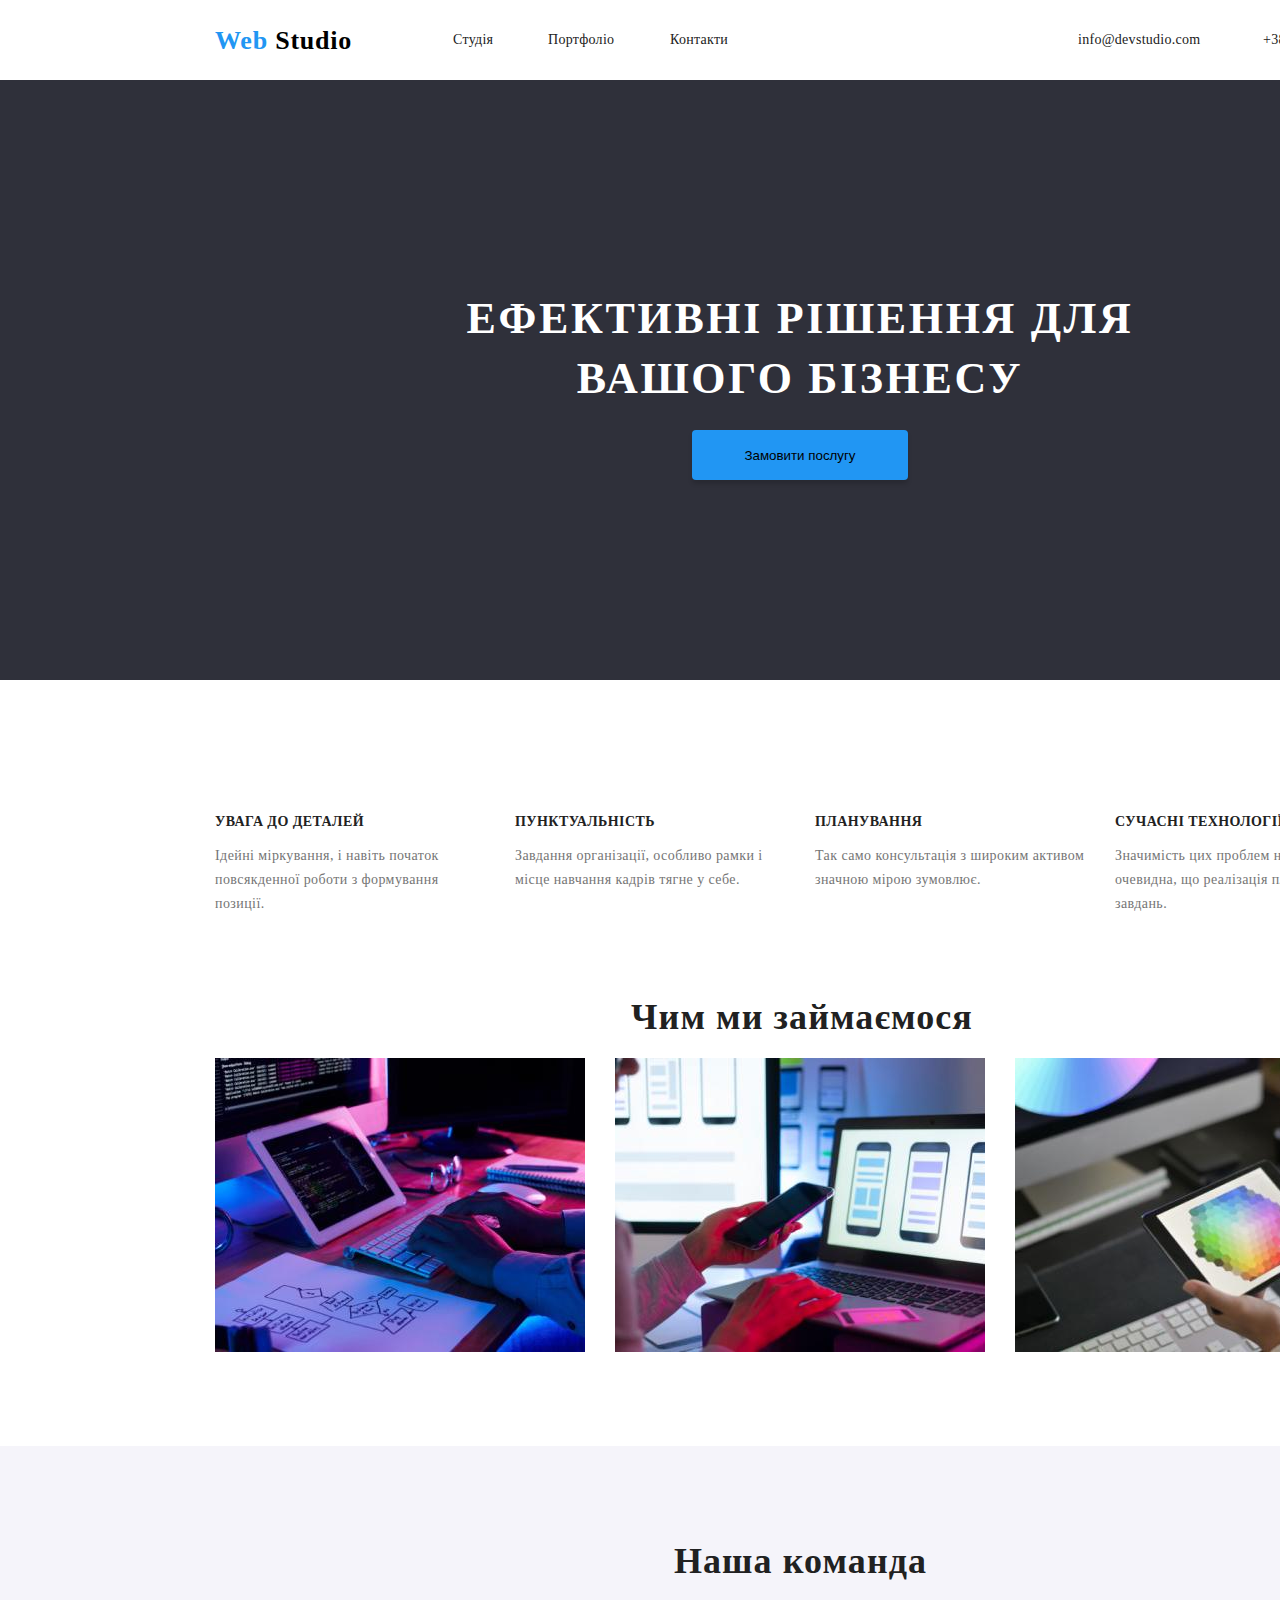
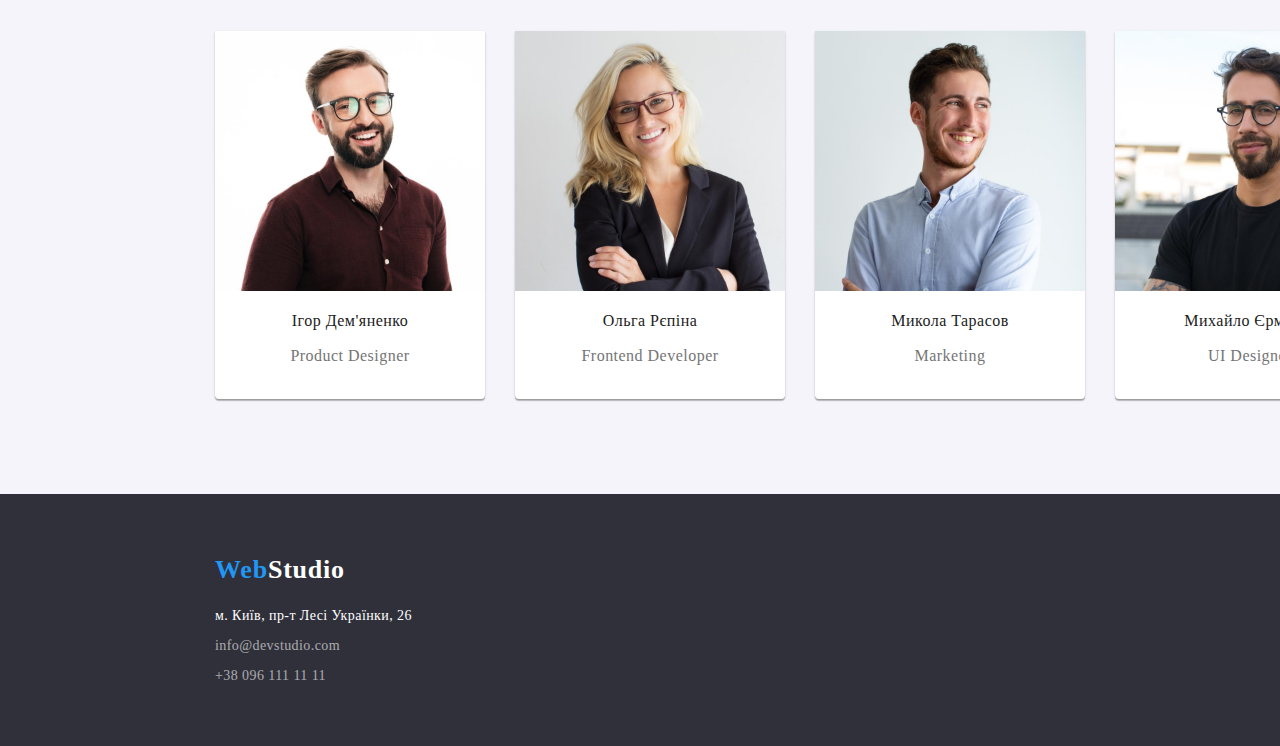
==== index.html @ 2a2a9824 "розмітка і стилізація сторінки Портфоліо" ====
<!DOCTYPE html>
<html lang="uk">

<head>
    <meta charset="UTF-8">
    <meta http-equiv="X-UA-Compatible" content="IE=edge">
    <meta name="viewport" content="width=device-width, initial-scale=1.0">
    <link rel="preconnect" href="https://fonts.googleapis.com">
    <link rel="preconnect" href="https://fonts.gstatic.com" crossorigin>
    <link href="https://fonts.googleapis.com/css2?family=Roboto:wght@400;500;700;900&display=swap" rel="stylesheet">
    <link rel="stylesheet" href="css/styles.css">
    <title>Студія</title>

</head>

<body>

    <!-- Site header -->
    <header class="header">

        <nav>
            <a class="webstudio-header" href="">
                <span class="web">Web</span>
                <span class="studio-nav">Studio</span>
            </a>

            <ul>
                <li class="studio-text"><a href="">Студія</a></li>
                <li class="about-link"><a href="./portfolio.html">Портфоліо</a></li>
                <li class="contact-link"><a href="/contact">Контакти</a></li>
            </ul>

        </nav>
        <ul>
            <li class="mailto-link"><a href="mailto:info@devstudio.com">info@devstudio.com</a></li>
            <li class="tel-link"><a href="tel:+380961111111">+38 096 111 11 11</a></li>
        </ul>
    </header>

    <main>

        <!--Hero-->
        <section  class="hero">
            <h1 class="title-1">Ефективні рішення для <br /> вашого бізнесу</h1>
            <button class="button-1" type="button">
                Замовити послугу
            </button>
        </section>

     
                <!-- Features -->
                <section>
                    <h2>Особливості</h2>
                    <ul>

                        <!-- feature-1 -->
                        <li class="feature-1">
                            <h3 class="h3">УВАГА ДО ДЕТАЛЕЙ</h3>
                            <p>
                                Ідейні міркування, і навіть початок повсякденної роботи з формування позиції.
                            </p>
                        </li>

                        <!-- feature-2 -->
                        <li class="feature-2">
                            <h3 class="h3">ПУНКТУАЛЬНІСТЬ</h3>
                            <p>
                                Завдання організації, особливо рамки і місце навчання кадрів тягне у себе.
                            </p>
                        </li>

                        <!-- feature-3 -->
                        <li class="feature-3">
                            <h3 class="h3">ПЛАНУВАННЯ</h3>
                            <p>
                                Так само консультація з широким активом значною мірою зумовлює.
                            </p>
                        </li>

                        <!-- feature-4 -->
                        <li class="feature-4">
                            <h3 class="h3">СУЧАСНІ ТЕХНОЛОГІЇ</h3>
                            <p>
                                Значимість цих проблем настільки очевидна, що реалізація планових завдань.
                            </p>

                        </li>
                    </ul>

                </section>

                <!-- what we do -->
                <section>
                    <h2 class="title2">
                        Чим ми займаємося
                    </h2>
                    <ul>
                        <li>
                            <img src="images/img1.jpg" alt="робота на клавіатурі перед монітором" class="photo1" width="370">
                        </li>
                        <li>
                            <img src="images/img2.jpg" alt="робота на телефоны" class="photo2" width="370">
                        </li>
                        <li>
                            <img src="images/img3.jpg" alt="робота на планшеты" class="photo3" width="370">
                        </li>
                    </ul>

                </section>
      
        <!-- our team -->
        <section class="backgraund">
            <h2 class="title3">
                Наша команда
            </h2>

            <ul>
                <!-- Team card 1 -->
                
<li>
    <div class="product">
        <img src="images/img4.jpg" alt="робота на клавіатурі перед монітором" width="270">
        <h3 class="title-foto1">Ігор Дем'яненко</h3>
        <p class="text-foto1">Product Designer</p>
    </div>
    
</li>    
                

                <!-- Team card 2 -->
                <li> 
                    <div class="frontend">
                        <img src="images/img5.jpg" alt="робота на клавіатурі перед монітором" width="270">
                        <h3 class="title-foto1">Ольга Рєпіна</h3>
                        <p class="text-foto1">Frontend Developer</p>
                </div>
                    
                </li>

                <!-- Team card 3 -->
                <li> 
                    <div class="marketing">
                        <img src="images/img6.jpg" alt="робота на клавіатурі перед монітором" width="270">
                        <h3 class="title-foto1">Микола Тарасов</h3>
                        <p class="text-foto1">Marketing</p>
                </div>
                    
                </li>

                <!-- Team card 4 -->
                <li> <div class="designer">
                    <img src="images/img7.jpg" alt="робота на клавіатурі перед монітором" width="270">
                    <h3 class="title-foto1">Михайло Єрмаков</h3>
                    <p class="text-foto1">UI Designer</p>
                </div>
                    
                </li>

            </ul>

        </section>

    </main>

    <!--  Footer -->
    <footer  class="footer">

        <!-- Logo -->
        <a class="webstudio-footer" href=""><span class="web">Web</span><span class="studio">Studio</span></a>

        <!-- address -->
        <address class="address">
            <ul>
                <li><a href="https://www.google.com/maps/place/%D0%B1%D1%83%D0%BB%D1%8C%D0%B2%D0%B0%D1%80+%D0%9B%D0%B5%D1%81%D1%96+%D0%A3%D0%BA%D1%80%D0%B0%D1%97%D0%BD%D0%BA%D0%B8,+26,+%D0%9A%D0%B8%D1%97%D0%B2,+02000/data=!4m2!3m1!1s0x40d4cf0e033ecbe9:0x57a4dffefec77da0?sa=X&ved=2ahUKEwiPptK92_36AhXBwosKHbMfA9IQ8gF6BAgJEAE"
                        target="_blank"><span class="address-line">м. Київ, пр-т Лесі Українки, 26</span></a></li>
                <li><a href="mailto:info@devstudio.com"><span class="mail-line">info@devstudio.com</span></a></li>
                <li><a href="tel:+380961111111"><span class="tel-line">+38 096 111 11 11</span></a></li>
            </ul>

        </address>

    </footer>

</body>

</html>
---- css/styles.css ----
/* встановлюэмо фон і шрифт */
body {
    font-family: 'Roboto' 'Raleway', sans-serif;
    background-color: #fff;
    
}

a {
    text-decoration: none;
    color: #212121;
}

a:hover {
    color: #2196F3;
    /* Колір посилання при наведенні на нього курсора миші */
    text-decoration: underline;
    /* Додаємо підкреслення */
}

button {border:none;}

button:hover {
    background: #2196F3;
        box-shadow: 0px 3px 1px rgba(0, 0, 0, 0.1), 0px 1px 2px rgba(0, 0, 0, 0.08), 0px 2px 2px rgba(0, 0, 0, 0.12);
        border-radius: 4px;
        color: #FFFFFF;
}

ul {
        list-style: none;
      }

.header {
    position: absolute;
    width: 1600px;
    height: 80px;
    left: 0px;
    top: 0px;
    background: #FFFFFF;
}

.webstudio-header {
    position: absolute;
    width: 145px;
    height: 30px;
    left: 215px;
    top: 25px;

    font-family: 'Raleway';
    font-style: normal;
    font-weight: 700;
    font-size: 26px;
    line-height: 31px;
    letter-spacing: 0.03em;
    color: #2196F3;
}

.web {
    color: #2196F3
}

.studio {
    color: #FFFFFF
}

.studio-nav {
    color: #000000
}

.studio-text {

    position: absolute;
    width: 45px;
    height: 16px;
    left: 453px;
    top: 32px;
    font-style: normal;
    font-weight: 500;
    font-size: 14px;
    line-height: 16px;
    letter-spacing: 0.02em;
    color: #2196F3;
    }

.about-link {

    position: absolute;
    width: 72px;
    height: 16px;
    left: 548px;
    top: 32px;
    font-style: normal;
    font-weight: 500;
    font-size: 14px;
    line-height: 16px;
    letter-spacing: 0.02em;
    color: #212121;
}

.contact-link {

        position: absolute;
        width: 64px;
        height: 16px;
        left: 670px;
        top: 32px;    
        font-style: normal;
        font-weight: 500;
        font-size: 14px;
        line-height: 16px;
        letter-spacing: 0.02em;    
        color: #212121;
}

.mailto-link {

    position: absolute;
    width: 135px;
    height: 16px;
    left: 1078px;
    top: 32px;
    font-style: normal;
    font-weight: 500;
    font-size: 14px;
    line-height: 16px;
    letter-spacing: 0.02em;
    color: #2196F3;
}

.tel-link {

        position: absolute;
        width: 122px;
        height: 16px;
        left: 1263px;
        top: 32px;    
        font-style: normal;
        font-weight: 500;
        font-size: 14px;
        line-height: 16px;
        letter-spacing: 0.02em;    
        color: #757575;
}

.hero {

        position: absolute;
        width: 1600px;
        height: 600px;
        left: 0px;
        top: 80px;    
        background: #2F303A;
}

.title-1 {
        font-style: normal;
        font-weight: 900;
        font-size: 44px;
        line-height: 60px;
        text-align: center;
        letter-spacing: 0.06em;
        text-transform: uppercase;    
        color: #FFFFFF;
            position: absolute;
            width: 696px;
            height: 120px;
            left: 452px;
            top: 180px;
}

.button-1 {
    position: absolute;
    width: 216px;
    height: 50px;
    left: 692px;
    top: 350px;
    background: #2196F3;
    box-shadow: 0px 4px 4px rgba(0, 0, 0, 0.15);
    border-radius: 4px;
    cursor: pointer
}

.about-backgraund {

    position: absolute;
    width: 1600px;
    height: 766px;
    left: 0px;
    top: 680px;        
    background: #F5F5F5;
}

.feature-1 {

    position: absolute;
    width: 270px;
    height: 72px;
    left: 215px;
    top: 800px;
    font-style: normal;
    font-weight: 400;
    font-size: 14px;
    line-height: 24px;
    letter-spacing: 0.03em;
    color: #757575;
}

.feature-2 {

    position: absolute;
    width: 270px;
    height: 48px;
    left: 515px;
    top: 800px;
    font-style: normal;
    font-weight: 400;
    font-size: 14px;
    line-height: 24px;
    letter-spacing: 0.03em;
    color: #757575;
}

.feature-3 {

    position: absolute;
    width: 270px;
    height: 48px;
    left: 815px;
    top: 800px;
    font-style: normal;
    font-weight: 400;
    font-size: 14px;
    line-height: 24px;
    letter-spacing: 0.03em;
    color: #757575;
}

.feature-4 {

    position: absolute;
    width: 270px;
    height: 72px;
    left: 1115px;
    top: 800px;
    font-style: normal;
    font-weight: 400;
    font-size: 14px;
    line-height: 24px;
    letter-spacing: 0.03em;
    color: #757575;
}

.h3 {

        font-style: normal;
        font-weight: 700;
        font-size: 14px;
        line-height: 16px;
        letter-spacing: 0.03em;
        text-transform: uppercase;    
        color: #212121;
}


.title2 {

    position: absolute;
    width: 370px;
    height: 42px;
    left: 617px;
    top: 966px;
    font-style: normal;
    font-weight: 700;
    font-size: 36px;
    line-height: 42px;
    text-align: center;
    letter-spacing: 0.03em;
    color: #212121;
}

.photo1 {

    position: absolute;
    left: 215px;
    top: 1058px;
}

.photo2 {

    position: absolute; 
    left: 615px;
    top: 1058px
}

.photo3 {

    position: absolute;
    left: 1015px;
    top: 1058px;
}

.backgraund {

    position: absolute;
        width: 1600px;
        height: 648px;
        left: 0px;
        top: 1446px;    
        background: #F5F4FA;
}

.title3 {

    position: absolute;
        width: 265px;
        height: 42px;
        left: 668px;
        top: 64px;    
        font-style: normal;
        font-weight: 700;
        font-size: 36px;
        line-height: 42px;
        text-align: center;
        letter-spacing: 0.03em;    
        color: #212121;
}


.product {

    position: absolute;
        width: 270px;
        height: 368px;
        left: 215px;
        top: 185px;    
        background: #FFFFFF;
        box-shadow: 0px 1px 3px rgba(0, 0, 0, 0.12), 0px 1px 1px rgba(0, 0, 0, 0.14), 0px 2px 1px rgba(0, 0, 0, 0.2);
        border-radius: 0px 0px 4px 4px;
}

.frontend {

position: absolute;
    width: 270px;
    height: 368px;
    left: 515px;
    top: 185px;
    background: #FFFFFF;
    box-shadow: 0px 1px 3px rgba(0, 0, 0, 0.12), 0px 1px 1px rgba(0, 0, 0, 0.14), 0px 2px 1px rgba(0, 0, 0, 0.2);
    border-radius: 0px 0px 4px 4px;
}

.marketing {

position: absolute;
    width: 270px;
    height: 368px;
    left: 815px;
    top: 185px;
    background: #FFFFFF;
    box-shadow: 0px 1px 3px rgba(0, 0, 0, 0.12), 0px 1px 1px rgba(0, 0, 0, 0.14), 0px 2px 1px rgba(0, 0, 0, 0.2);
    border-radius: 0px 0px 4px 4px;
}

.designer {

position: absolute;
    width: 270px;
    height: 368px;
    left: 1115px;
    top: 185px;
    background: #FFFFFF;
    box-shadow: 0px 1px 3px rgba(0, 0, 0, 0.12), 0px 1px 1px rgba(0, 0, 0, 0.14), 0px 2px 1px rgba(0, 0, 0, 0.2);
    border-radius: 0px 0px 4px 4px;
}


.title-foto {

    font-style: normal;
    font-weight: 500;
    font-size: 16px;
    line-height: 19px;
    text-align: center;
    letter-spacing: 0.03em;
    color: #212121;
}

.text-foto {

    font-style: normal;
    font-weight: 400;
    font-size: 16px;
    line-height: 19px;
    text-align: center;
    letter-spacing: 0.03em;
    color: #757575;
}

.title-foto1 {

    font-style: normal;
    font-weight: 500;
    font-size: 16px;
    line-height: 19px;
    text-align: center;
    letter-spacing: 0.03em;
    color: #212121;
}

.text-foto1 {

    font-style: normal;
    font-weight: 400;
    font-size: 16px;
    line-height: 19px;
    text-align: center;
    letter-spacing: 0.03em;
    color: #757575;
}

.webstudio-footer {
    position: absolute;
    width: 145px;
    height: 31px;
    left: 215px;
    top: 60px;
    font-family: 'Raleway';
    font-style: normal;
    font-weight: 700;
    font-size: 26px;
    line-height: 31px;
    letter-spacing: 0.03em;
    color: #2196F3;
}

.address-line {

        font-style: normal;
        font-weight: 400;
        font-size: 14px;
        line-height: 24px;
        letter-spacing: 0.03em;    
        color: #FFFFFF;
        position: absolute;
            width: 230px;
            height: 20px;
            left: 215px;
            top: 110px;
}

.mail-line {

    font-style: normal;
    font-weight: 400;
    font-size: 14px;
    line-height: 24px;
    letter-spacing: 0.03em; 
    color: rgba(255, 255, 255, 0.6);    
    position: absolute;
        left: 215px;
        top: 140px;
        width: 230px;
            height: 20px;
}

.tel-line {

        font-style: normal;
        font-weight: 400;
        font-size: 14px;
        line-height: 24px;
        letter-spacing: 0.03em;
        color: rgba(255, 255, 255, 0.6);
        position: absolute;
            left: 215px;
            top: 170px;
            width: 230px;
            height: 20px;
}

.footer {
    position: absolute;
    width: 1600px;
    height: 252px;
    left: 0px;
    top: 2094px;
    background: #2F303A;

}

/* Portfolio */

.button-all {
            position: absolute;
            width: 73px;
            height: 38px;
            left: 512px;
            top: 174px;
        background: #F5F4FA;
        border-radius: 4px;
                font-family: 'Roboto';
                font-style: normal;
                font-weight: 500;
                font-size: 16px;
                line-height: 26px;
                text-align: center;
                letter-spacing: 0.03em;            
                color: #212121;
                cursor: pointer;
}
.button-web {
    position: absolute;
        width: 125px;
        height: 38px;
        left: 593px;
        top: 174px;    
        background: #F5F4FA;
        border-radius: 4px;
        font-family: 'Roboto';
        font-style: normal;
            font-weight: 500;
            font-size: 16px;
            line-height: 26px;
            text-align: center;
            letter-spacing: 0.03em;        
            color: #212121;
            cursor: pointer;
}
.button-app {
    position: absolute;
    width: 112px;
    height: 38px;
    left: 726px;
    top: 174px;
    background: #F5F4FA;
    border-radius: 4px;
    font-family: 'Roboto';
        font-style: normal;
        font-weight: 500;
        font-size: 16px;
        line-height: 26px;
        text-align: center;
        letter-spacing: 0.03em;    
        color: #212121;
        cursor: pointer;
}
.button-design {
    position: absolute;
    width: 103px;
    height: 38px;
    left: 846px;
    top: 174px;
    background: #F5F4FA;
    border-radius: 4px; 
    font-family: 'Roboto';
        font-style: normal;
        font-weight: 500;
        font-size: 16px;
        line-height: 26px;
        text-align: center;
        letter-spacing: 0.03em;    
        color: #212121;
        cursor: pointer;
}
.button-marketing {
        position: absolute;
        width: 130px;
        height: 38px;
        left: 957px;
        top: 174px;    
        background: #F5F4FA;
        border-radius: 4px;
        font-family: 'Roboto';
            font-style: normal;
            font-weight: 500;
            font-size: 16px;
            line-height: 26px;
            text-align: center;
            letter-spacing: 0.03em;        
            color: #212121;
            cursor: pointer;
}

.projet-1 {
    box-sizing: border-box;
    position: absolute;
    width: 370px;
    height: 404px;
    left: 215px;
    top: 262px;
    background: #FFFFFF;
    border: 1px solid #EEEEEE;
}

.projet-2 {

    box-sizing: border-box;
    position: absolute;
    width: 370px;
    height: 404px;
    left: 615px;
    top: 262px;
    background: #FFFFFF;
    border: 1px solid #EEEEEE;
}
.projet-3 {

        box-sizing: border-box;
        position: absolute;
        width: 370px;
        height: 404px;
        left: 1015px;
        top: 262px;
        background: #FFFFFF;
        border: 1px solid #EEEEEE;
}
.projet-4 {

        box-sizing: border-box;    
        position: absolute;
        width: 370px;
        height: 404px;
        left: 215px;
        top: 696px;    
        background: #FFFFFF;
        border: 1px solid #EEEEEE;
}
.projet-5 {

        box-sizing: border-box;    
        position: absolute;
        width: 370px;
        height: 404px;
        left: 615px;
        top: 696px;    
        background: #FFFFFF;
        border: 1px solid #EEEEEE;
}
.projet-6 {

        box-sizing: border-box;    
        position: absolute;
        width: 370px;
        height: 404px;
        left: 1015px;
        top: 696px;
    
        background: #FFFFFF;
        border: 1px solid #EEEEEE;
}
.projet-7 {
        box-sizing: border-box;    
        position: absolute;
        width: 370px;
        height: 404px;
        left: 215px;
        top: 1130px;    
        background: #FFFFFF;
        border: 1px solid #EEEEEE;
}
.projet-8 {

         box-sizing: border-box;    
        position: absolute;
        width: 370px;
        height: 404px;
        left: 615px;
        top: 1130px;    
        background: #FFFFFF;
        border: 1px solid #EEEEEE;
}
.projet-9 {

        box-sizing: border-box;    
        position: absolute;
        width: 370px;
        height: 404px;
        left: 1015px;
        top: 1130px;    
        background: #FFFFFF;
        border: 1px solid #EEEEEE;
}

.title-projets {

    position: absolute;
    width: 322px;
    height: 36px;
    margin-top: 315;
    margin-left: 25px;
    font-style: normal;
    font-weight: 700;
    font-size: 18px;
    line-height: 36px;
    letter-spacing: 0.06em;
    color: #212121;
}

.text-projets {

    position: absolute;
    width: 322px;
    height: 30px;
    margin-top: 60px;
    margin-left: 25px;
    font-style: normal;
    font-weight: 400;
    font-size: 16px;
    line-height: 30px;
    letter-spacing: 0.03em;
    color: #757575;
}

.footer-portfolio {

    position: absolute;
        width: 1600px;
        height: 252px;
        left: 0px;
        top: 1630px;
        background: #2F303A;
}
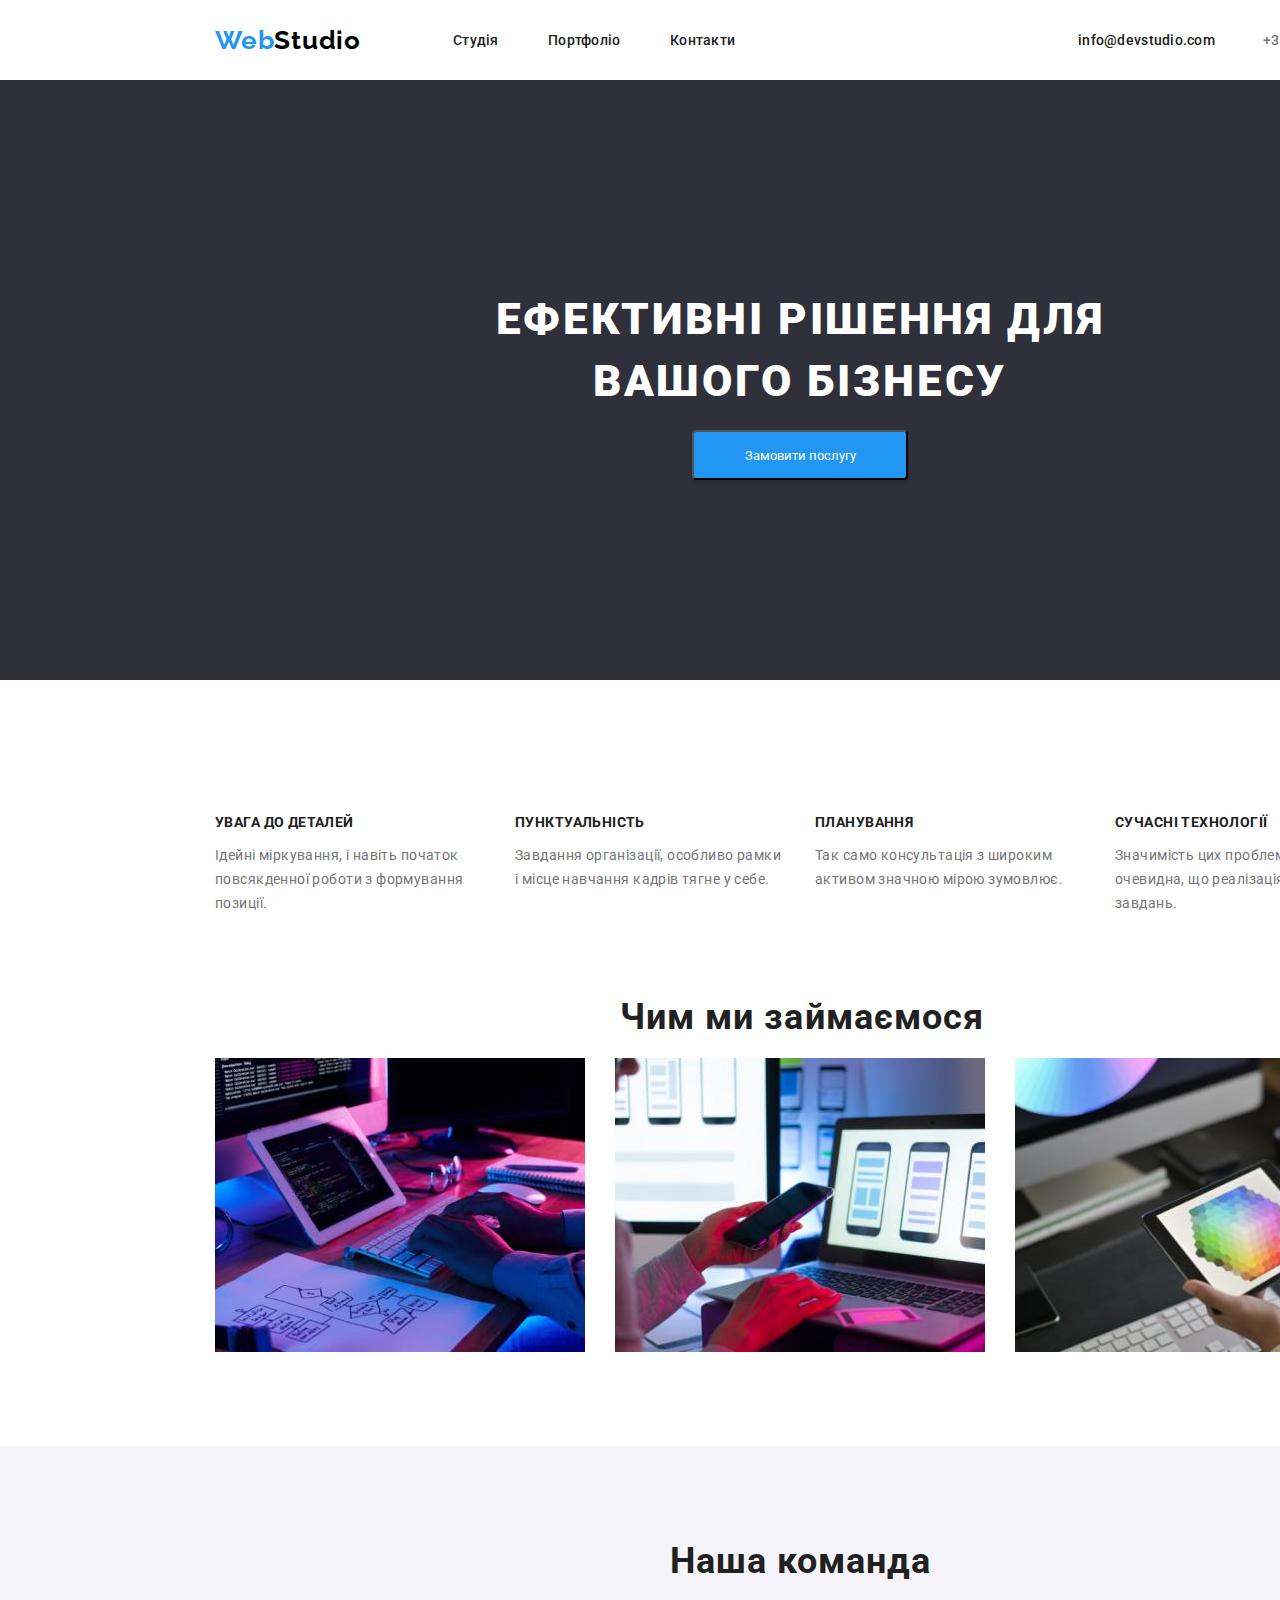
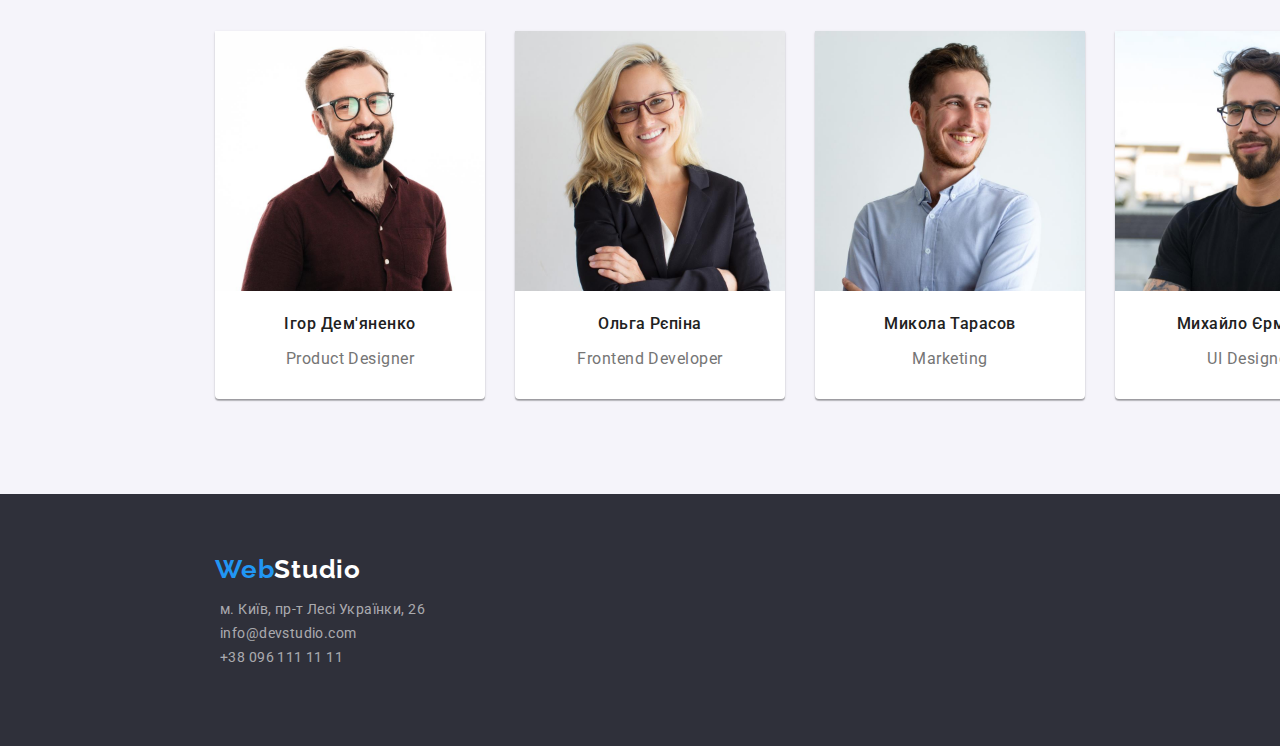
==== commit e83ef940: "Враховані зауваження ментора" ====
--- a/index.html
+++ b/index.html
@@ -7,35 +7,35 @@
     <meta name="viewport" content="width=device-width, initial-scale=1.0">
     <link rel="preconnect" href="https://fonts.googleapis.com">
     <link rel="preconnect" href="https://fonts.gstatic.com" crossorigin>
-    <link href="https://fonts.googleapis.com/css2?family=Roboto:wght@400;500;700;900&display=swap" rel="stylesheet">
+    <link href="https://fonts.googleapis.com/css2?family=Raleway&family=Roboto:wght@400;500;700;900&display=swap"
+        rel="stylesheet">
+    
+    <title>Студія</title>
     <link rel="stylesheet" href="css/styles.css">
-    <title>Студія</title>
 
 </head>
 
 <body>
 
     <!-- Site header -->
-    <header class="header">
+<header class="header">
 
-        <nav>
-            <a class="webstudio-header" href="">
-                <span class="web">Web</span>
-                <span class="studio-nav">Studio</span>
-            </a>
+    <nav>
+        <a class="webstudio-header" href="./index.html"><span class="web">Web</span><span
+                class="studio-nav">Studio</span></a>
 
-            <ul>
-                <li class="studio-text"><a href="">Студія</a></li>
-                <li class="about-link"><a href="./portfolio.html">Портфоліо</a></li>
-                <li class="contact-link"><a href="/contact">Контакти</a></li>
-            </ul>
+        <ul class="link">
+            <li class="studio-text"><a href="./index.html">Студія</a></li>
+            <li class="about-link"><a href="./portfolio.html">Портфоліо</a></li>
+            <li class="contact-link"><a href="/contact">Контакти</a></li>
+        </ul>
 
-        </nav>
-        <ul>
-            <li class="mailto-link"><a href="mailto:info@devstudio.com">info@devstudio.com</a></li>
-            <li class="tel-link"><a href="tel:+380961111111">+38 096 111 11 11</a></li>
-        </ul>
-    </header>
+    </nav>
+    <ul class="link">
+        <li class="mailto-link"><a href="mailto:info@devstudio.com">info@devstudio.com</a></li>
+        <li class="tel-link">+38 096 111 11 11</li>
+    </ul>
+</header>
 
     <main>
 
@@ -50,8 +50,8 @@
      
                 <!-- Features -->
                 <section>
-                    <h2>Особливості</h2>
-                    <ul>
+                    <h2 class="title-hide">Особливості</h2>
+                    <ul class="features">
 
                         <!-- feature-1 -->
                         <li class="feature-1">
@@ -109,7 +109,7 @@
                 </section>
       
         <!-- our team -->
-        <section class="backgraund">
+        <section class="backgraund-team">
             <h2 class="title3">
                 Наша команда
             </h2>
@@ -163,22 +163,22 @@
     </main>
 
     <!--  Footer -->
-    <footer  class="footer">
-
+    <footer class="footer">
+    
         <!-- Logo -->
-        <a class="webstudio-footer" href=""><span class="web">Web</span><span class="studio">Studio</span></a>
-
+        <a class="webstudio-footer" href="./index.html"><span class="web">Web</span><span class="studio">Studio</span></a>
+    
         <!-- address -->
         <address class="address">
-            <ul>
+            <ul class="link-footer">
                 <li><a href="https://www.google.com/maps/place/%D0%B1%D1%83%D0%BB%D1%8C%D0%B2%D0%B0%D1%80+%D0%9B%D0%B5%D1%81%D1%96+%D0%A3%D0%BA%D1%80%D0%B0%D1%97%D0%BD%D0%BA%D0%B8,+26,+%D0%9A%D0%B8%D1%97%D0%B2,+02000/data=!4m2!3m1!1s0x40d4cf0e033ecbe9:0x57a4dffefec77da0?sa=X&ved=2ahUKEwiPptK92_36AhXBwosKHbMfA9IQ8gF6BAgJEAE"
-                        target="_blank"><span class="address-line">м. Київ, пр-т Лесі Українки, 26</span></a></li>
-                <li><a href="mailto:info@devstudio.com"><span class="mail-line">info@devstudio.com</span></a></li>
-                <li><a href="tel:+380961111111"><span class="tel-line">+38 096 111 11 11</span></a></li>
+                        target="_blank">м. Київ, пр-т Лесі Українки, 26</a></li>
+                <li><a href="mailto:info@devstudio.com">info@devstudio.com</a></li>
+                <li><a href="tel:+380961111111">+38 096 111 11 11</a></li>
             </ul>
-
+    
         </address>
-
+    
     </footer>
 
 </body>
--- a/css/styles.css
+++ b/css/styles.css
@@ -1,35 +1,44 @@
 
 /* встановлюэмо фон і шрифт */
 body {
-    font-family: 'Roboto' 'Raleway', sans-serif;
-    background-color: #fff;
-    
+    font-family: 'Roboto', sans-serif;
+    background-color: var(--background-color);
+    font-size: 14px;
+    line-height: 24px;
+    letter-spacing: 0.03em;
+    color: #757575;
+        }
+
+:root {
+    --link-color:#2196F3;
+}   
+
+:root {
+    --text-color: #212121;
+}
+:root {
+    --background-color: #FFFFFF;
+}
+:root {
+    --link-footer-color: rgba(255, 255, 255, 0.6);
 }
 
 a {
     text-decoration: none;
+        
+}
+
+ul {
+    list-style: none;
+      }
+
+.link a{
     color: #212121;
 }
-
-a:hover {
-    color: #2196F3;
-    /* Колір посилання при наведенні на нього курсора миші */
-    text-decoration: underline;
-    /* Додаємо підкреслення */
-}
-
-button {border:none;}
-
-button:hover {
-    background: #2196F3;
-        box-shadow: 0px 3px 1px rgba(0, 0, 0, 0.1), 0px 1px 2px rgba(0, 0, 0, 0.08), 0px 2px 2px rgba(0, 0, 0, 0.12);
-        border-radius: 4px;
-        color: #FFFFFF;
-}
-
-ul {
-        list-style: none;
-      }
+.link a:hover,
+.link a:focus {
+    color: var(--link-color);
+}
 
 .header {
     position: absolute;
@@ -37,31 +46,29 @@
     height: 80px;
     left: 0px;
     top: 0px;
-    background: #FFFFFF;
+    background-color: var(--background-color);
 }
 
 .webstudio-header {
     position: absolute;
-    width: 145px;
+    width: 150px;
     height: 30px;
     left: 215px;
     top: 25px;
-
-    font-family: 'Raleway';
+    font-family: 'Raleway', sans-serif;
     font-style: normal;
     font-weight: 700;
     font-size: 26px;
-    line-height: 31px;
-    letter-spacing: 0.03em;
-    color: #2196F3;
+    line-height: 1.2;
+    letter-spacing: 0.03em;
 }
 
 .web {
-    color: #2196F3
+    color: var(--link-color)
 }
 
 .studio {
-    color: #FFFFFF
+    color: var(--background-color)
 }
 
 .studio-nav {
@@ -78,9 +85,9 @@
     font-style: normal;
     font-weight: 500;
     font-size: 14px;
-    line-height: 16px;
+    line-height: 1.2;
     letter-spacing: 0.02em;
-    color: #2196F3;
+    color: var(--link-color);
     }
 
 .about-link {
@@ -95,7 +102,7 @@
     font-size: 14px;
     line-height: 16px;
     letter-spacing: 0.02em;
-    color: #212121;
+    color: var(--text-color);
 }
 
 .contact-link {
@@ -125,7 +132,6 @@
     font-size: 14px;
     line-height: 16px;
     letter-spacing: 0.02em;
-    color: #2196F3;
 }
 
 .tel-link {
@@ -139,8 +145,7 @@
         font-weight: 500;
         font-size: 14px;
         line-height: 16px;
-        letter-spacing: 0.02em;    
-        color: #757575;
+        letter-spacing: 0.02em;  
 }
 
 .hero {
@@ -150,18 +155,18 @@
         height: 600px;
         left: 0px;
         top: 80px;    
-        background: #2F303A;
+        background-color: #2F303A;
 }
 
 .title-1 {
         font-style: normal;
         font-weight: 900;
         font-size: 44px;
-        line-height: 60px;
+        line-height: 1.4;
         text-align: center;
         letter-spacing: 0.06em;
         text-transform: uppercase;    
-        color: #FFFFFF;
+        color: var(--background-color) ;
             position: absolute;
             width: 696px;
             height: 120px;
@@ -170,16 +175,21 @@
 }
 
 .button-1 {
+    font-family: inherit;
     position: absolute;
     width: 216px;
     height: 50px;
     left: 692px;
     top: 350px;
-    background: #2196F3;
+    background-color: var(--link-color);
     box-shadow: 0px 4px 4px rgba(0, 0, 0, 0.15);
     border-radius: 4px;
-    cursor: pointer
-}
+    color: var(--background-color);
+    cursor: pointer;
+    }
+
+.button-1:hover,
+.button-1:focus {}
 
 .about-backgraund {
 
@@ -188,22 +198,23 @@
     height: 766px;
     left: 0px;
     top: 680px;        
-    background: #F5F5F5;
+    background-color: #F5F5F5;
+}
+
+.features {
+
+    font-size: 14px;
+    line-height: 1.7;
+    letter-spacing: 0.03em;
 }
 
 .feature-1 {
 
-    position: absolute;
-    width: 270px;
-    height: 72px;
-    left: 215px;
-    top: 800px;
-    font-style: normal;
-    font-weight: 400;
-    font-size: 14px;
-    line-height: 24px;
-    letter-spacing: 0.03em;
-    color: #757575;
+        position: absolute;
+        width: 270px;
+        height: 72px;
+        left: 215px;
+        top: 800px;
 }
 
 .feature-2 {
@@ -213,12 +224,6 @@
     height: 48px;
     left: 515px;
     top: 800px;
-    font-style: normal;
-    font-weight: 400;
-    font-size: 14px;
-    line-height: 24px;
-    letter-spacing: 0.03em;
-    color: #757575;
 }
 
 .feature-3 {
@@ -228,12 +233,6 @@
     height: 48px;
     left: 815px;
     top: 800px;
-    font-style: normal;
-    font-weight: 400;
-    font-size: 14px;
-    line-height: 24px;
-    letter-spacing: 0.03em;
-    color: #757575;
 }
 
 .feature-4 {
@@ -243,12 +242,11 @@
     height: 72px;
     left: 1115px;
     top: 800px;
-    font-style: normal;
-    font-weight: 400;
-    font-size: 14px;
-    line-height: 24px;
-    letter-spacing: 0.03em;
-    color: #757575;
+}
+
+.title-hide {
+
+    opacity: 0;
 }
 
 .h3 {
@@ -259,9 +257,8 @@
         line-height: 16px;
         letter-spacing: 0.03em;
         text-transform: uppercase;    
-        color: #212121;
-}
-
+        color: var(--text-color);
+       }
 
 .title2 {
 
@@ -273,10 +270,10 @@
     font-style: normal;
     font-weight: 700;
     font-size: 36px;
-    line-height: 42px;
+    line-height: 1.2;
     text-align: center;
     letter-spacing: 0.03em;
-    color: #212121;
+    color: var(--text-color);
 }
 
 .photo1 {
@@ -300,14 +297,14 @@
     top: 1058px;
 }
 
-.backgraund {
+.backgraund-team {
 
     position: absolute;
         width: 1600px;
         height: 648px;
         left: 0px;
         top: 1446px;    
-        background: #F5F4FA;
+        background-color: #F5F4FA;
 }
 
 .title3 {
@@ -323,7 +320,7 @@
         line-height: 42px;
         text-align: center;
         letter-spacing: 0.03em;    
-        color: #212121;
+        color: var(--text-color);
 }
 
 
@@ -381,10 +378,10 @@
     font-style: normal;
     font-weight: 500;
     font-size: 16px;
-    line-height: 19px;
+    line-height: 1.2;
     text-align: center;
     letter-spacing: 0.03em;
-    color: #212121;
+    color: var(--text-color);
 }
 
 .text-foto {
@@ -392,7 +389,7 @@
     font-style: normal;
     font-weight: 400;
     font-size: 16px;
-    line-height: 19px;
+    line-height: 1.2;
     text-align: center;
     letter-spacing: 0.03em;
     color: #757575;
@@ -403,10 +400,10 @@
     font-style: normal;
     font-weight: 500;
     font-size: 16px;
-    line-height: 19px;
+    line-height: 1.2;
     text-align: center;
     letter-spacing: 0.03em;
-    color: #212121;
+    color: var(--text-color);
 }
 
 .text-foto1 {
@@ -414,7 +411,7 @@
     font-style: normal;
     font-weight: 400;
     font-size: 16px;
-    line-height: 19px;
+    line-height: 1.2;
     text-align: center;
     letter-spacing: 0.03em;
     color: #757575;
@@ -426,58 +423,13 @@
     height: 31px;
     left: 215px;
     top: 60px;
-    font-family: 'Raleway';
+    font-family: 'Raleway'; sans-serif;
     font-style: normal;
     font-weight: 700;
     font-size: 26px;
-    line-height: 31px;
+    line-height: 1.2;
     letter-spacing: 0.03em;
     color: #2196F3;
-}
-
-.address-line {
-
-        font-style: normal;
-        font-weight: 400;
-        font-size: 14px;
-        line-height: 24px;
-        letter-spacing: 0.03em;    
-        color: #FFFFFF;
-        position: absolute;
-            width: 230px;
-            height: 20px;
-            left: 215px;
-            top: 110px;
-}
-
-.mail-line {
-
-    font-style: normal;
-    font-weight: 400;
-    font-size: 14px;
-    line-height: 24px;
-    letter-spacing: 0.03em; 
-    color: rgba(255, 255, 255, 0.6);    
-    position: absolute;
-        left: 215px;
-        top: 140px;
-        width: 230px;
-            height: 20px;
-}
-
-.tel-line {
-
-        font-style: normal;
-        font-weight: 400;
-        font-size: 14px;
-        line-height: 24px;
-        letter-spacing: 0.03em;
-        color: rgba(255, 255, 255, 0.6);
-        position: absolute;
-            left: 215px;
-            top: 170px;
-            width: 230px;
-            height: 20px;
 }
 
 .footer {
@@ -486,201 +438,170 @@
     height: 252px;
     left: 0px;
     top: 2094px;
-    background: #2F303A;
-
+    background-color: #2F303A;
+
+}
+
+.address {
+    position: absolute;
+    font-style: normal;
+        font-weight: 400;
+    font-size: 14px;
+    line-height: 1.7;
+    letter-spacing: 0.03em;
+    margin-top: 90px;
+    margin-left: 180px;
+    width: 340px;
+    height: 20px;
+   ;
+}
+
+.link-footer a{
+    color: rgba(255, 255, 255, 0.6);
+}
+
+.link-footer a:hover,
+.link-footer a:focus {
+    color: var(--background-color);
 }
 
 /* Portfolio */
 
-.button-all {
-            position: absolute;
-            width: 73px;
-            height: 38px;
-            left: 512px;
-            top: 174px;
-        background: #F5F4FA;
-        border-radius: 4px;
-                font-family: 'Roboto';
-                font-style: normal;
-                font-weight: 500;
-                font-size: 16px;
-                line-height: 26px;
-                text-align: center;
-                letter-spacing: 0.03em;            
-                color: #212121;
-                cursor: pointer;
-}
-.button-web {
-    position: absolute;
-        width: 125px;
-        height: 38px;
-        left: 593px;
-        top: 174px;    
-        background: #F5F4FA;
-        border-radius: 4px;
-        font-family: 'Roboto';
-        font-style: normal;
-            font-weight: 500;
-            font-size: 16px;
-            line-height: 26px;
-            text-align: center;
-            letter-spacing: 0.03em;        
-            color: #212121;
-            cursor: pointer;
-}
-.button-app {
-    position: absolute;
-    width: 112px;
-    height: 38px;
-    left: 726px;
-    top: 174px;
+.pointers button {
+position: absolute;
+top: 174px;
+height: 38px;
     background: #F5F4FA;
     border-radius: 4px;
-    font-family: 'Roboto';
-        font-style: normal;
-        font-weight: 500;
-        font-size: 16px;
-        line-height: 26px;
-        text-align: center;
-        letter-spacing: 0.03em;    
-        color: #212121;
-        cursor: pointer;
+    font-style: normal;
+    font-weight: 500;
+    font-size: 16px;
+    line-height: 1.6;
+    text-align: center;
+    letter-spacing: 0.03em;
+    color: var(--text-color);
+border: none;
+cursor: pointer;
+}
+
+.pointers button:hover,
+.pointers button:focus {
+    background-color: var(--link-color);
+        box-shadow: 0px 3px 1px rgba(0, 0, 0, 0.1), 0px 1px 2px rgba(0, 0, 0, 0.08), 0px 2px 2px rgba(0, 0, 0, 0.12);
+        border-radius: 4px;
+        color: var(--background-color);
+}
+
+.button-all {
+            
+width: 73px;
+left: 512px;
+                
+}
+.button-web {
+        width: 125px;
+        left: 593px;
+    }
+            
+.button-app {
+    width: 112px;
+    left: 726px;
+        
 }
 .button-design {
-    position: absolute;
     width: 103px;
-    height: 38px;
     left: 846px;
-    top: 174px;
-    background: #F5F4FA;
-    border-radius: 4px; 
-    font-family: 'Roboto';
-        font-style: normal;
-        font-weight: 500;
-        font-size: 16px;
-        line-height: 26px;
-        text-align: center;
-        letter-spacing: 0.03em;    
-        color: #212121;
-        cursor: pointer;
 }
 .button-marketing {
-        position: absolute;
         width: 130px;
-        height: 38px;
         left: 957px;
-        top: 174px;    
-        background: #F5F4FA;
-        border-radius: 4px;
-        font-family: 'Roboto';
-            font-style: normal;
-            font-weight: 500;
-            font-size: 16px;
-            line-height: 26px;
-            text-align: center;
-            letter-spacing: 0.03em;        
-            color: #212121;
-            cursor: pointer;
+            
+}
+
+.projet {
+box-sizing: border-box;
+background: var(--background-color);
+border: 1px solid #EEEEEE;
 }
 
 .projet-1 {
-    box-sizing: border-box;
     position: absolute;
     width: 370px;
     height: 404px;
     left: 215px;
     top: 262px;
-    background: #FFFFFF;
-    border: 1px solid #EEEEEE;
 }
 
 .projet-2 {
 
-    box-sizing: border-box;
     position: absolute;
     width: 370px;
     height: 404px;
     left: 615px;
     top: 262px;
-    background: #FFFFFF;
-    border: 1px solid #EEEEEE;
-}
+}
+
 .projet-3 {
 
-        box-sizing: border-box;
         position: absolute;
         width: 370px;
         height: 404px;
         left: 1015px;
         top: 262px;
-        background: #FFFFFF;
-        border: 1px solid #EEEEEE;
-}
+}
+
 .projet-4 {
-
-        box-sizing: border-box;    
+ 
         position: absolute;
         width: 370px;
         height: 404px;
         left: 215px;
         top: 696px;    
-        background: #FFFFFF;
-        border: 1px solid #EEEEEE;
-}
+}
+
 .projet-5 {
-
-        box-sizing: border-box;    
+   
         position: absolute;
         width: 370px;
         height: 404px;
         left: 615px;
         top: 696px;    
-        background: #FFFFFF;
-        border: 1px solid #EEEEEE;
-}
+}
+
 .projet-6 {
-
-        box-sizing: border-box;    
+   
         position: absolute;
         width: 370px;
         height: 404px;
         left: 1015px;
         top: 696px;
     
-        background: #FFFFFF;
-        border: 1px solid #EEEEEE;
-}
-.projet-7 {
-        box-sizing: border-box;    
+}
+
+.projet-7 {   
         position: absolute;
         width: 370px;
         height: 404px;
         left: 215px;
         top: 1130px;    
-        background: #FFFFFF;
-        border: 1px solid #EEEEEE;
-}
+}
+
 .projet-8 {
-
-         box-sizing: border-box;    
+   
         position: absolute;
         width: 370px;
         height: 404px;
         left: 615px;
-        top: 1130px;    
-        background: #FFFFFF;
-        border: 1px solid #EEEEEE;
-}
+        top: 1130px;     
+}
+
 .projet-9 {
-
-        box-sizing: border-box;    
+   
         position: absolute;
         width: 370px;
         height: 404px;
         left: 1015px;
-        top: 1130px;    
-        background: #FFFFFF;
-        border: 1px solid #EEEEEE;
+        top: 1130px;        
 }
 
 .title-projets {
@@ -693,9 +614,9 @@
     font-style: normal;
     font-weight: 700;
     font-size: 18px;
-    line-height: 36px;
+    line-height: 2;
     letter-spacing: 0.06em;
-    color: #212121;
+    color: var(--text-color);
 }
 
 .text-projets {
@@ -708,9 +629,8 @@
     font-style: normal;
     font-weight: 400;
     font-size: 16px;
-    line-height: 30px;
-    letter-spacing: 0.03em;
-    color: #757575;
+    line-height: 1.9;
+    letter-spacing: 0.03em;
 }
 
 .footer-portfolio {
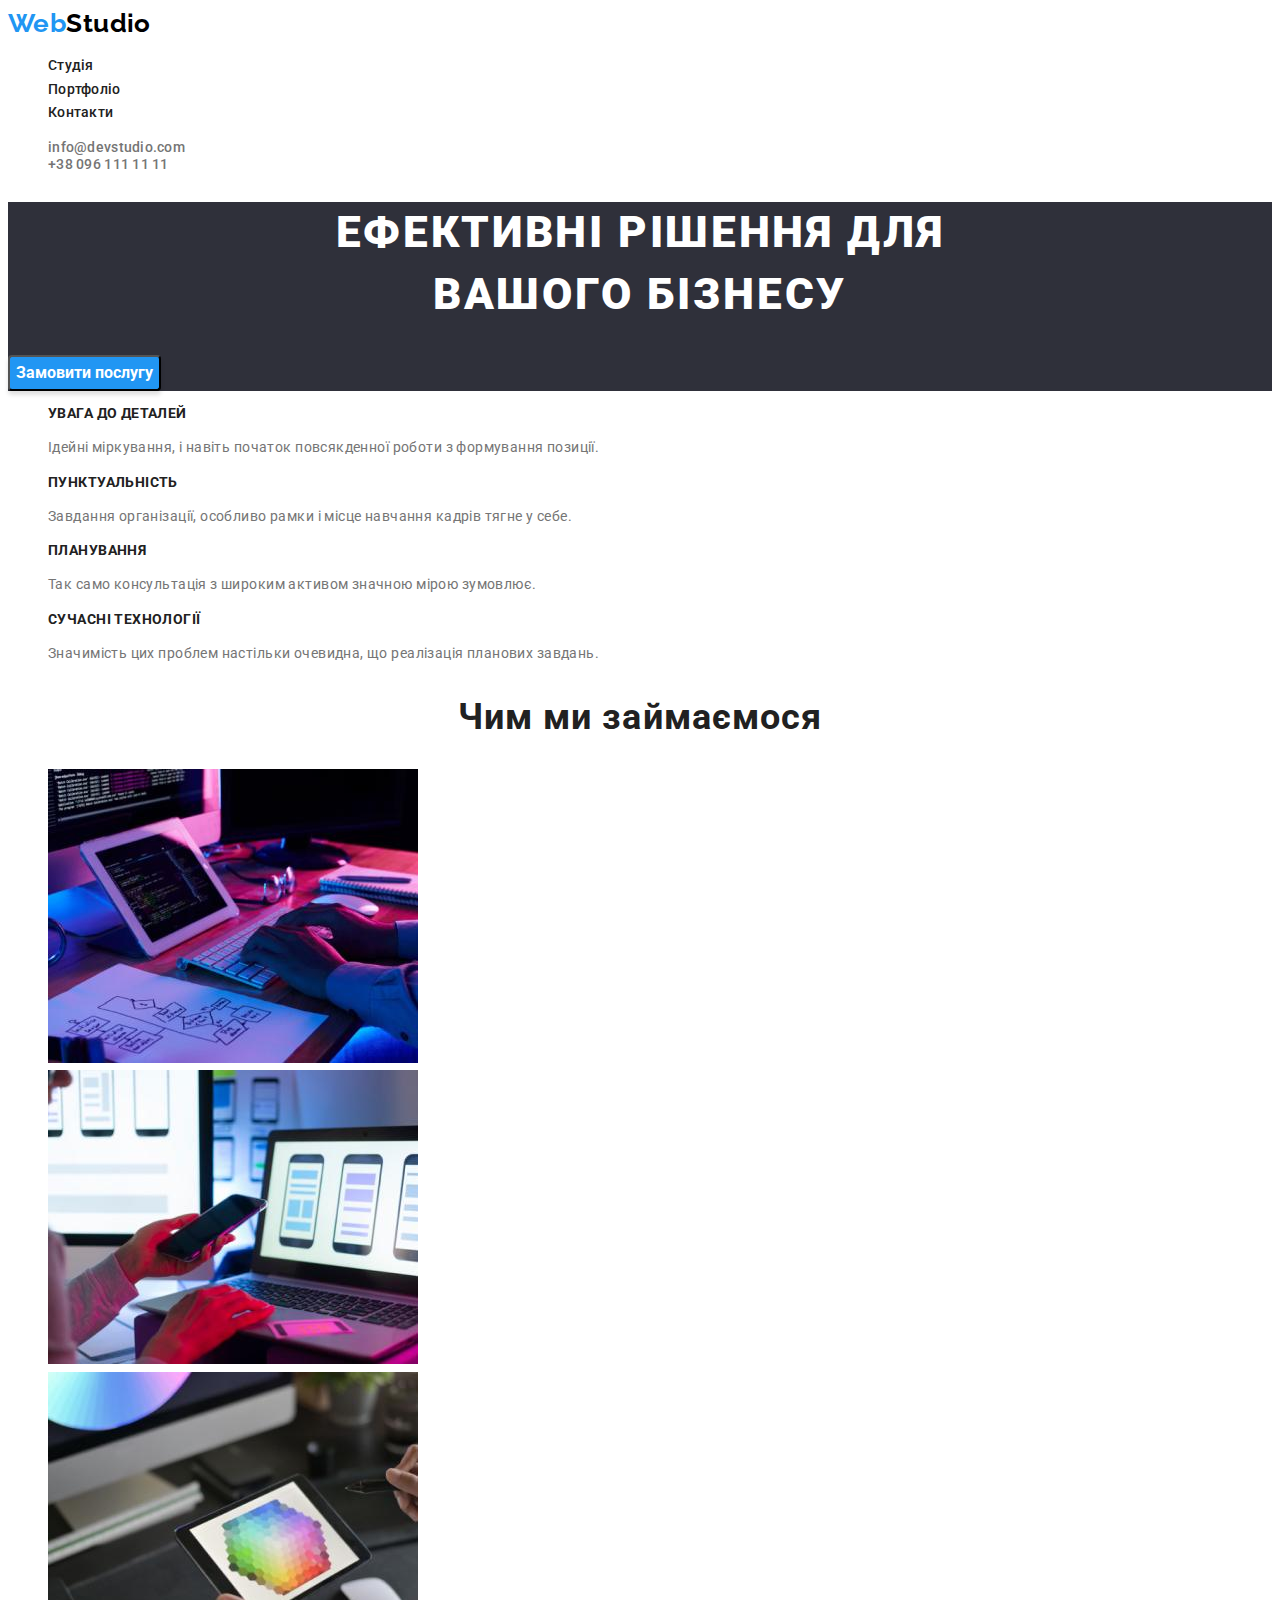
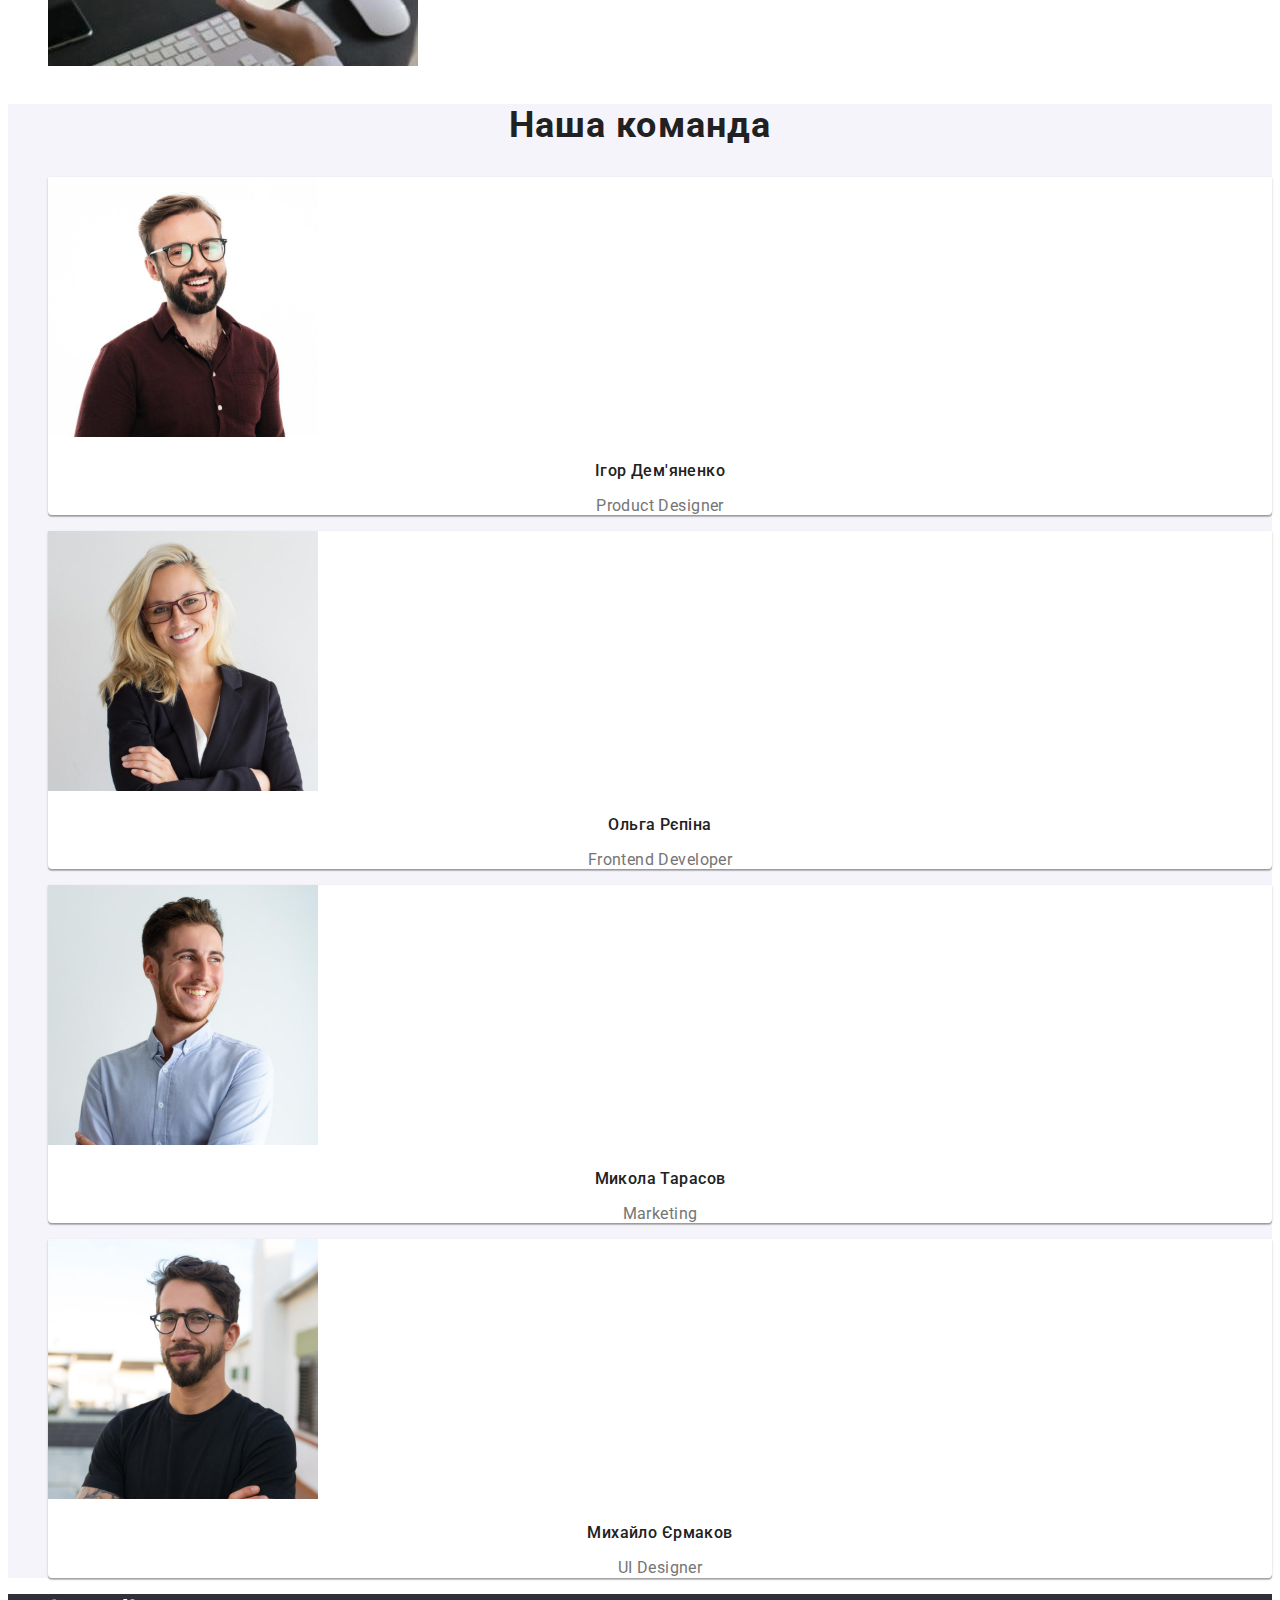
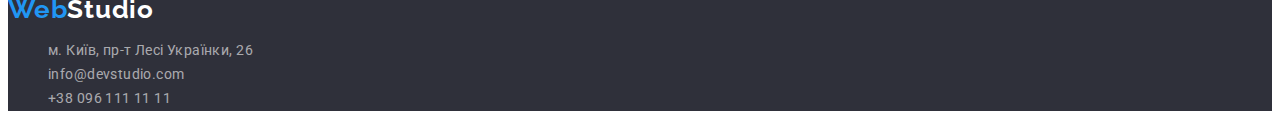
==== commit a1318cb9: "Враховано 2гі коментарі ментора" ====
--- a/index.html
+++ b/index.html
@@ -7,9 +7,9 @@
     <meta name="viewport" content="width=device-width, initial-scale=1.0">
     <link rel="preconnect" href="https://fonts.googleapis.com">
     <link rel="preconnect" href="https://fonts.gstatic.com" crossorigin>
-    <link href="https://fonts.googleapis.com/css2?family=Raleway&family=Roboto:wght@400;500;700;900&display=swap"
-        rel="stylesheet">
-    
+    <link
+        href="https://fonts.googleapis.com/css2?family=Raleway:wght@400;700&family=Roboto:wght@400;500;700;900&display=swap"
+        rel="stylesheet">    
     <title>Студія</title>
     <link rel="stylesheet" href="css/styles.css">
 
@@ -21,19 +21,19 @@
 <header class="header">
 
     <nav>
-        <a class="webstudio-header" href="./index.html"><span class="web">Web</span><span
+        <a class="nav-webstudio-header underline" href="./index.html"><span class="web">Web</span><span
                 class="studio-nav">Studio</span></a>
 
-        <ul class="link">
-            <li class="studio-text"><a href="./index.html">Студія</a></li>
-            <li class="about-link"><a href="./portfolio.html">Портфоліо</a></li>
-            <li class="contact-link"><a href="/contact">Контакти</a></li>
+        <ul class="nav-link list">
+            <li><a class="underline" href="./index.html">Студія</a></li>
+            <li><a class="underline" href="./portfolio.html">Портфоліо</a></li>
+            <li><a class="underline" href="/contact">Контакти</a></li>
         </ul>
 
     </nav>
-    <ul class="link">
-        <li class="mailto-link"><a href="mailto:info@devstudio.com">info@devstudio.com</a></li>
-        <li class="tel-link">+38 096 111 11 11</li>
+    <ul class="link-contact list">
+        <li class="mailto-link"><a class="underline" href="mailto:info@devstudio.com">info@devstudio.com</a></li>
+        <li class="tel-link"><a class="underline" href="tel:+380961111111">+38 096 111 11 11</a></li>
     </ul>
 </header>
 
@@ -41,46 +41,46 @@
 
         <!--Hero-->
         <section  class="hero">
-            <h1 class="title-1">Ефективні рішення для <br /> вашого бізнесу</h1>
-            <button class="button-1" type="button">
+            <h1 class="hero-title">Ефективні рішення для <br /> вашого бізнесу</h1>
+            <button class="hero-button" type="button">
                 Замовити послугу
             </button>
         </section>
 
      
                 <!-- Features -->
-                <section>
-                    <h2 class="title-hide">Особливості</h2>
-                    <ul class="features">
+                <section class="features">
+                    <h2 hidden>Особливості</h2>
+                    <ul class="list">
 
                         <!-- feature-1 -->
-                        <li class="feature-1">
-                            <h3 class="h3">УВАГА ДО ДЕТАЛЕЙ</h3>
-                            <p>
+                        <li>
+                            <h3 class="feature-title">УВАГА ДО ДЕТАЛЕЙ</h3>
+                            <p class="feature-text">
                                 Ідейні міркування, і навіть початок повсякденної роботи з формування позиції.
                             </p>
                         </li>
 
                         <!-- feature-2 -->
-                        <li class="feature-2">
-                            <h3 class="h3">ПУНКТУАЛЬНІСТЬ</h3>
-                            <p>
+                        <li>
+                            <h3 class="feature-title">ПУНКТУАЛЬНІСТЬ</h3>
+                            <p class="feature-text">
                                 Завдання організації, особливо рамки і місце навчання кадрів тягне у себе.
                             </p>
                         </li>
 
                         <!-- feature-3 -->
-                        <li class="feature-3">
-                            <h3 class="h3">ПЛАНУВАННЯ</h3>
-                            <p>
+                        <li>
+                            <h3 class="feature-title">ПЛАНУВАННЯ</h3>
+                            <p class="feature-text">
                                 Так само консультація з широким активом значною мірою зумовлює.
                             </p>
                         </li>
 
                         <!-- feature-4 -->
-                        <li class="feature-4">
-                            <h3 class="h3">СУЧАСНІ ТЕХНОЛОГІЇ</h3>
-                            <p>
+                        <li>
+                            <h3 class="feature-title">СУЧАСНІ ТЕХНОЛОГІЇ</h3>
+                            <p class="feature-text">
                                 Значимість цих проблем настільки очевидна, що реалізація планових завдань.
                             </p>
 
@@ -90,11 +90,11 @@
                 </section>
 
                 <!-- what we do -->
-                <section>
-                    <h2 class="title2">
+                <section class="work">
+                    <h2 class="work-title">
                         Чим ми займаємося
                     </h2>
-                    <ul>
+                    <ul class="list">
                         <li>
                             <img src="images/img1.jpg" alt="робота на клавіатурі перед монітором" class="photo1" width="370">
                         </li>
@@ -109,50 +109,41 @@
                 </section>
       
         <!-- our team -->
-        <section class="backgraund-team">
-            <h2 class="title3">
+        <section class="team">
+            <h2 class="team-title">
                 Наша команда
             </h2>
 
-            <ul>
+            <ul class="list">
                 <!-- Team card 1 -->
                 
-<li>
-    <div class="product">
-        <img src="images/img4.jpg" alt="робота на клавіатурі перед монітором" width="270">
-        <h3 class="title-foto1">Ігор Дем'яненко</h3>
-        <p class="text-foto1">Product Designer</p>
-    </div>
-    
-</li>    
+                <li class="team-card">
+                    <img src="images/img4.jpg" alt="робота на клавіатурі перед монітором" width="270">
+                    <h3 class="team-title-foto">Ігор Дем'яненко</h3>
+                    <p class="team-text-foto">Product Designer</p>
+                                       
+                </li>    
                 
 
                 <!-- Team card 2 -->
-                <li> 
-                    <div class="frontend">
-                        <img src="images/img5.jpg" alt="робота на клавіатурі перед монітором" width="270">
-                        <h3 class="title-foto1">Ольга Рєпіна</h3>
-                        <p class="text-foto1">Frontend Developer</p>
-                </div>
-                    
+                <li class="team-card"> 
+                    <img src="images/img5.jpg" alt="робота на клавіатурі перед монітором" width="270">
+                    <h3 class="team-title-foto">Ольга Рєпіна</h3>
+                    <p class="team-text-foto">Frontend Developer</p>
                 </li>
 
                 <!-- Team card 3 -->
-                <li> 
-                    <div class="marketing">
-                        <img src="images/img6.jpg" alt="робота на клавіатурі перед монітором" width="270">
-                        <h3 class="title-foto1">Микола Тарасов</h3>
-                        <p class="text-foto1">Marketing</p>
-                </div>
-                    
+                <li class="team-card"> 
+                    <img src="images/img6.jpg" alt="робота на клавіатурі перед монітором" width="270">
+                    <h3 class="team-title-foto">Микола Тарасов</h3>
+                    <p class="team-text-foto">Marketing</p>
                 </li>
 
                 <!-- Team card 4 -->
-                <li> <div class="designer">
+                <li class="team-card"> 
                     <img src="images/img7.jpg" alt="робота на клавіатурі перед монітором" width="270">
-                    <h3 class="title-foto1">Михайло Єрмаков</h3>
-                    <p class="text-foto1">UI Designer</p>
-                </div>
+                    <h3 class="team-title-foto">Михайло Єрмаков</h3>
+                    <p class="team-text-foto">UI Designer</p>
                     
                 </li>
 
@@ -166,15 +157,15 @@
     <footer class="footer">
     
         <!-- Logo -->
-        <a class="webstudio-footer" href="./index.html"><span class="web">Web</span><span class="studio">Studio</span></a>
+        <a class="webstudio-footer underline" href="./index.html"><span class="web">Web</span><span class="studio">Studio</span></a>
     
         <!-- address -->
         <address class="address">
-            <ul class="link-footer">
-                <li><a href="https://www.google.com/maps/place/%D0%B1%D1%83%D0%BB%D1%8C%D0%B2%D0%B0%D1%80+%D0%9B%D0%B5%D1%81%D1%96+%D0%A3%D0%BA%D1%80%D0%B0%D1%97%D0%BD%D0%BA%D0%B8,+26,+%D0%9A%D0%B8%D1%97%D0%B2,+02000/data=!4m2!3m1!1s0x40d4cf0e033ecbe9:0x57a4dffefec77da0?sa=X&ved=2ahUKEwiPptK92_36AhXBwosKHbMfA9IQ8gF6BAgJEAE"
+            <ul class="link-footer  list">
+                <li><a class="underline" href="https://www.google.com/maps/place/%D0%B1%D1%83%D0%BB%D1%8C%D0%B2%D0%B0%D1%80+%D0%9B%D0%B5%D1%81%D1%96+%D0%A3%D0%BA%D1%80%D0%B0%D1%97%D0%BD%D0%BA%D0%B8,+26,+%D0%9A%D0%B8%D1%97%D0%B2,+02000/data=!4m2!3m1!1s0x40d4cf0e033ecbe9:0x57a4dffefec77da0?sa=X&ved=2ahUKEwiPptK92_36AhXBwosKHbMfA9IQ8gF6BAgJEAE"
                         target="_blank">м. Київ, пр-т Лесі Українки, 26</a></li>
-                <li><a href="mailto:info@devstudio.com">info@devstudio.com</a></li>
-                <li><a href="tel:+380961111111">+38 096 111 11 11</a></li>
+                <li><a class="underline" href="mailto:info@devstudio.com">info@devstudio.com</a></li>
+                <li><a class="underline" href="tel:+380961111111">+38 096 111 11 11</a></li>
             </ul>
     
         </address>
--- a/css/styles.css
+++ b/css/styles.css
@@ -1,165 +1,102 @@
+
+
+/* color themes */
+:root {
+    --link-color: #2196F3;
+    --text-color: #212121;
+    --studio-nav-color: #000000;
+    --text-main-color: #757575;
+    --background-color: #FFFFFF;
+    --link-footer-color: rgba(255, 255, 255, 0.6);
+    --footer-portfolio-color: #2F303A;
+    --about-backgraund-color: #F5F5F5;
+    --backgraund-team-color: #F5F4FA;
+    --projet-border-color: #EEEEEE;
+    --box-shadow: rgba(0, 0, 0, 0.12);
+    --main-button-color: #188CE8;
+    --box-shadow-main-button: rgba(0, 0, 0, 0.12);
+}
 
 /* встановлюэмо фон і шрифт */
 body {
     font-family: 'Roboto', sans-serif;
     background-color: var(--background-color);
     font-size: 14px;
-    line-height: 24px;
+    line-height: 1.7;
     letter-spacing: 0.03em;
-    color: #757575;
+    color: var(--text-main-color);
         }
 
-:root {
-    --link-color:#2196F3;
-}   
-
-:root {
-    --text-color: #212121;
-}
-:root {
-    --background-color: #FFFFFF;
-}
-:root {
-    --link-footer-color: rgba(255, 255, 255, 0.6);
-}
-
-a {
+
+.underline {
     text-decoration: none;
-        
-}
-
-ul {
+        }
+
+.list {
     list-style: none;
       }
 
-.link a{
-    color: #212121;
-}
-.link a:hover,
-.link a:focus {
-    color: var(--link-color);
-}
+/* Nav */
+.nav-link a{
+    font-weight: 500;
+        font-size: 14px;
+        line-height: 1.2;
+        letter-spacing: 0.02em;
+    color: var(--text-color);
+}
+.nav-link a:hover,
+.nav-link a:focus {
+    color: var(--link-color);
+}
+
+.link-contact a {
+    color: var(--text-main-color);
+}
+
+.link-contact a:hover,
+.link-contact a:focus {
+    color: var(--link-color);
+}
+
 
 .header {
-    position: absolute;
-    width: 1600px;
-    height: 80px;
-    left: 0px;
-    top: 0px;
+   
     background-color: var(--background-color);
 }
 
-.webstudio-header {
-    position: absolute;
-    width: 150px;
-    height: 30px;
-    left: 215px;
-    top: 25px;
+.nav-webstudio-header {    
     font-family: 'Raleway', sans-serif;
-    font-style: normal;
     font-weight: 700;
     font-size: 26px;
     line-height: 1.2;
-    letter-spacing: 0.03em;
 }
 
 .web {
-    color: var(--link-color)
+    color: var(--link-color);
 }
 
 .studio {
-    color: var(--background-color)
+    color: var(--background-color);
 }
 
 .studio-nav {
-    color: #000000
-}
-
-.studio-text {
-
-    position: absolute;
-    width: 45px;
-    height: 16px;
-    left: 453px;
-    top: 32px;
-    font-style: normal;
-    font-weight: 500;
-    font-size: 14px;
-    line-height: 1.2;
-    letter-spacing: 0.02em;
-    color: var(--link-color);
-    }
-
-.about-link {
-
-    position: absolute;
-    width: 72px;
-    height: 16px;
-    left: 548px;
-    top: 32px;
-    font-style: normal;
-    font-weight: 500;
-    font-size: 14px;
-    line-height: 16px;
-    letter-spacing: 0.02em;
-    color: var(--text-color);
-}
-
-.contact-link {
-
-        position: absolute;
-        width: 64px;
-        height: 16px;
-        left: 670px;
-        top: 32px;    
-        font-style: normal;
-        font-weight: 500;
-        font-size: 14px;
-        line-height: 16px;
-        letter-spacing: 0.02em;    
-        color: #212121;
-}
-
-.mailto-link {
-
-    position: absolute;
-    width: 135px;
-    height: 16px;
-    left: 1078px;
-    top: 32px;
-    font-style: normal;
-    font-weight: 500;
-    font-size: 14px;
-    line-height: 16px;
-    letter-spacing: 0.02em;
-}
-
+    color: var(--studio-nav-color);
+}
+
+.mailto-link,
 .tel-link {
-
-        position: absolute;
-        width: 122px;
-        height: 16px;
-        left: 1263px;
-        top: 32px;    
-        font-style: normal;
-        font-weight: 500;
-        font-size: 14px;
-        line-height: 16px;
-        letter-spacing: 0.02em;  
-}
-
-.hero {
-
-        position: absolute;
-        width: 1600px;
-        height: 600px;
-        left: 0px;
-        top: 80px;    
-        background-color: #2F303A;
-}
-
-.title-1 {
-        font-style: normal;
+    font-weight: 500;
+    font-size: 14px;
+    line-height: 1.2;
+letter-spacing: 0.02em;
+}
+
+/* hero */
+.hero {  
+        background-color: var(--footer-portfolio-color);
+}
+
+.hero-title {
         font-weight: 900;
         font-size: 44px;
         line-height: 1.4;
@@ -167,318 +104,97 @@
         letter-spacing: 0.06em;
         text-transform: uppercase;    
         color: var(--background-color) ;
-            position: absolute;
-            width: 696px;
-            height: 120px;
-            left: 452px;
-            top: 180px;
-}
-
-.button-1 {
+}
+
+.hero-button {
     font-family: inherit;
-    position: absolute;
-    width: 216px;
-    height: 50px;
-    left: 692px;
-    top: 350px;
-    background-color: var(--link-color);
-    box-shadow: 0px 4px 4px rgba(0, 0, 0, 0.15);
+    font-weight: 700;
+    font-size: 16px;
+    line-height: 1.9;
+        background-color: var(--link-color);
+    box-shadow: 0px 4px 4px var(--box-shadow-main-button);
     border-radius: 4px;
     color: var(--background-color);
     cursor: pointer;
     }
 
-.button-1:hover,
-.button-1:focus {}
-
-.about-backgraund {
-
-    position: absolute;
-    width: 1600px;
-    height: 766px;
-    left: 0px;
-    top: 680px;        
-    background-color: #F5F5F5;
-}
-
+.hero-button:hover,
+.hero-button:focus {
+    background-color: var(--main-button-color);
+    box-shadow: 0px 4px 4px var(--box-shadow-main-button);
+    border-radius: 4px
+}
+
+.about-backgraund {   
+    background-color: var(--about-backgraund-color);
+}
+
+/* features */
 .features {
-
     font-size: 14px;
     line-height: 1.7;
+}
+
+.feature-title {
+
+    font-weight: 700;
+    font-size: 14px;
+    line-height: 1.2;
+    text-transform: uppercase;
+    color: var(--text-color);
+}
+
+.work-title,
+.team-title {
+
+    font-weight: 700;
+    font-size: 36px;
+    line-height: 1.2;
+    text-align: center;
     letter-spacing: 0.03em;
-}
-
-.feature-1 {
-
-        position: absolute;
-        width: 270px;
-        height: 72px;
-        left: 215px;
-        top: 800px;
-}
-
-.feature-2 {
-
-    position: absolute;
-    width: 270px;
-    height: 48px;
-    left: 515px;
-    top: 800px;
-}
-
-.feature-3 {
-
-    position: absolute;
-    width: 270px;
-    height: 48px;
-    left: 815px;
-    top: 800px;
-}
-
-.feature-4 {
-
-    position: absolute;
-    width: 270px;
-    height: 72px;
-    left: 1115px;
-    top: 800px;
-}
-
-.title-hide {
-
-    opacity: 0;
-}
-
-.h3 {
-
-        font-style: normal;
-        font-weight: 700;
-        font-size: 14px;
-        line-height: 16px;
-        letter-spacing: 0.03em;
-        text-transform: uppercase;    
-        color: var(--text-color);
-       }
-
-.title2 {
-
-    position: absolute;
-    width: 370px;
-    height: 42px;
-    left: 617px;
-    top: 966px;
-    font-style: normal;
-    font-weight: 700;
-    font-size: 36px;
-    line-height: 1.2;
-    text-align: center;
-    letter-spacing: 0.03em;
-    color: var(--text-color);
-}
-
-.photo1 {
-
-    position: absolute;
-    left: 215px;
-    top: 1058px;
-}
-
-.photo2 {
-
-    position: absolute; 
-    left: 615px;
-    top: 1058px
-}
-
-.photo3 {
-
-    position: absolute;
-    left: 1015px;
-    top: 1058px;
-}
-
-.backgraund-team {
-
-    position: absolute;
-        width: 1600px;
-        height: 648px;
-        left: 0px;
-        top: 1446px;    
-        background-color: #F5F4FA;
-}
-
-.title3 {
-
-    position: absolute;
-        width: 265px;
-        height: 42px;
-        left: 668px;
-        top: 64px;    
-        font-style: normal;
-        font-weight: 700;
-        font-size: 36px;
-        line-height: 42px;
-        text-align: center;
-        letter-spacing: 0.03em;    
-        color: var(--text-color);
-}
-
-
-.product {
-
-    position: absolute;
-        width: 270px;
-        height: 368px;
-        left: 215px;
-        top: 185px;    
-        background: #FFFFFF;
-        box-shadow: 0px 1px 3px rgba(0, 0, 0, 0.12), 0px 1px 1px rgba(0, 0, 0, 0.14), 0px 2px 1px rgba(0, 0, 0, 0.2);
+    color: var(--text-color);
+}
+
+/* team */
+.team {
+  
+background-color: var(--backgraund-team-color);
+}
+
+.team-card {  
+        background-color: var(--background-color);
+        box-shadow: 0px 1px 3px var(--box-shadow), 0px 1px 1px rgba(0, 0, 0, 0.14), 0px 2px 1px rgba(0, 0, 0, 0.2);
         border-radius: 0px 0px 4px 4px;
 }
 
-.frontend {
-
-position: absolute;
-    width: 270px;
-    height: 368px;
-    left: 515px;
-    top: 185px;
-    background: #FFFFFF;
-    box-shadow: 0px 1px 3px rgba(0, 0, 0, 0.12), 0px 1px 1px rgba(0, 0, 0, 0.14), 0px 2px 1px rgba(0, 0, 0, 0.2);
-    border-radius: 0px 0px 4px 4px;
-}
-
-.marketing {
-
-position: absolute;
-    width: 270px;
-    height: 368px;
-    left: 815px;
-    top: 185px;
-    background: #FFFFFF;
-    box-shadow: 0px 1px 3px rgba(0, 0, 0, 0.12), 0px 1px 1px rgba(0, 0, 0, 0.14), 0px 2px 1px rgba(0, 0, 0, 0.2);
-    border-radius: 0px 0px 4px 4px;
-}
-
-.designer {
-
-position: absolute;
-    width: 270px;
-    height: 368px;
-    left: 1115px;
-    top: 185px;
-    background: #FFFFFF;
-    box-shadow: 0px 1px 3px rgba(0, 0, 0, 0.12), 0px 1px 1px rgba(0, 0, 0, 0.14), 0px 2px 1px rgba(0, 0, 0, 0.2);
-    border-radius: 0px 0px 4px 4px;
-}
-
-
-.title-foto {
-
-    font-style: normal;
-    font-weight: 500;
-    font-size: 16px;
-    line-height: 1.2;
-    text-align: center;
-    letter-spacing: 0.03em;
-    color: var(--text-color);
-}
-
-.text-foto {
-
-    font-style: normal;
-    font-weight: 400;
-    font-size: 16px;
-    line-height: 1.2;
-    text-align: center;
-    letter-spacing: 0.03em;
-    color: #757575;
-}
-
-.title-foto1 {
-
-    font-style: normal;
-    font-weight: 500;
-    font-size: 16px;
-    line-height: 1.2;
-    text-align: center;
-    letter-spacing: 0.03em;
-    color: var(--text-color);
-}
-
-.text-foto1 {
-
-    font-style: normal;
-    font-weight: 400;
-    font-size: 16px;
-    line-height: 1.2;
-    text-align: center;
-    letter-spacing: 0.03em;
-    color: #757575;
-}
-
-.webstudio-footer {
-    position: absolute;
-    width: 145px;
-    height: 31px;
-    left: 215px;
-    top: 60px;
-    font-family: 'Raleway'; sans-serif;
-    font-style: normal;
-    font-weight: 700;
-    font-size: 26px;
-    line-height: 1.2;
-    letter-spacing: 0.03em;
-    color: #2196F3;
-}
-
-.footer {
-    position: absolute;
-    width: 1600px;
-    height: 252px;
-    left: 0px;
-    top: 2094px;
-    background-color: #2F303A;
-
-}
-
-.address {
-    position: absolute;
-    font-style: normal;
-        font-weight: 400;
-    font-size: 14px;
-    line-height: 1.7;
-    letter-spacing: 0.03em;
-    margin-top: 90px;
-    margin-left: 180px;
-    width: 340px;
-    height: 20px;
-   ;
-}
-
-.link-footer a{
-    color: rgba(255, 255, 255, 0.6);
-}
-
-.link-footer a:hover,
-.link-footer a:focus {
-    color: var(--background-color);
+
+.team-title-foto {
+
+    font-weight: 500;
+    font-size: 16px;
+    line-height: 1.2;
+    text-align: center;
+    color: var(--text-color);
+}
+
+.team-text-foto {
+    font-size: 16px;
+    line-height: 1.2;
+    text-align: center;
+    color: var(--text-main-color);
 }
 
 /* Portfolio */
 
+
+/* pointers */
 .pointers button {
-position: absolute;
-top: 174px;
-height: 38px;
-    background: #F5F4FA;
+    background-color: var(--backgraund-team-color);
     border-radius: 4px;
-    font-style: normal;
     font-weight: 500;
     font-size: 16px;
     line-height: 1.6;
     text-align: center;
-    letter-spacing: 0.03em;
     color: var(--text-color);
 border: none;
 cursor: pointer;
@@ -492,153 +208,55 @@
         color: var(--background-color);
 }
 
-.button-all {
-            
-width: 73px;
-left: 512px;
-                
-}
-.button-web {
-        width: 125px;
-        left: 593px;
-    }
-            
-.button-app {
-    width: 112px;
-    left: 726px;
-        
-}
-.button-design {
-    width: 103px;
-    left: 846px;
-}
-.button-marketing {
-        width: 130px;
-        left: 957px;
-            
-}
-
+/* projets */
 .projet {
 box-sizing: border-box;
 background: var(--background-color);
-border: 1px solid #EEEEEE;
-}
-
-.projet-1 {
-    position: absolute;
-    width: 370px;
-    height: 404px;
-    left: 215px;
-    top: 262px;
-}
-
-.projet-2 {
-
-    position: absolute;
-    width: 370px;
-    height: 404px;
-    left: 615px;
-    top: 262px;
-}
-
-.projet-3 {
-
-        position: absolute;
-        width: 370px;
-        height: 404px;
-        left: 1015px;
-        top: 262px;
-}
-
-.projet-4 {
- 
-        position: absolute;
-        width: 370px;
-        height: 404px;
-        left: 215px;
-        top: 696px;    
-}
-
-.projet-5 {
-   
-        position: absolute;
-        width: 370px;
-        height: 404px;
-        left: 615px;
-        top: 696px;    
-}
-
-.projet-6 {
-   
-        position: absolute;
-        width: 370px;
-        height: 404px;
-        left: 1015px;
-        top: 696px;
-    
-}
-
-.projet-7 {   
-        position: absolute;
-        width: 370px;
-        height: 404px;
-        left: 215px;
-        top: 1130px;    
-}
-
-.projet-8 {
-   
-        position: absolute;
-        width: 370px;
-        height: 404px;
-        left: 615px;
-        top: 1130px;     
-}
-
-.projet-9 {
-   
-        position: absolute;
-        width: 370px;
-        height: 404px;
-        left: 1015px;
-        top: 1130px;        
-}
-
-.title-projets {
-
-    position: absolute;
-    width: 322px;
-    height: 36px;
-    margin-top: 315;
-    margin-left: 25px;
-    font-style: normal;
+border: 1px solid var(--projet-border-color);
+
+}
+
+.section-projects-title {
     font-weight: 700;
     font-size: 18px;
     line-height: 2;
-    letter-spacing: 0.06em;
-    color: var(--text-color);
-}
-
-.text-projets {
-
-    position: absolute;
-    width: 322px;
-    height: 30px;
-    margin-top: 60px;
-    margin-left: 25px;
-    font-style: normal;
-    font-weight: 400;
+    color: var(--text-color);
+}
+
+.section-projects-text {
     font-size: 16px;
     line-height: 1.9;
+}
+
+/* footer */
+.footer-portfolio {
+        background: var(--footer-portfolio-color);
+}
+
+.webstudio-footer {
+    font-family: 'Raleway', sans-serif;
+    font-weight: 700;
+    font-size: 26px;
+    line-height: 1.2;
     letter-spacing: 0.03em;
-}
-
-.footer-portfolio {
-
-    position: absolute;
-        width: 1600px;
-        height: 252px;
-        left: 0px;
-        top: 1630px;
-        background: #2F303A;
+    color: var(--link-color);
+}
+
+.footer {
+    background-color: var(--footer-portfolio-color);
+
+}
+
+.address {
+    font-size: 14px;
+        font-style: normal;
+}
+
+.link-footer a {
+    color: var(--link-footer-color);
+}
+
+.link-footer a:hover,
+.link-footer a:focus {
+    color: var(--background-color);
 }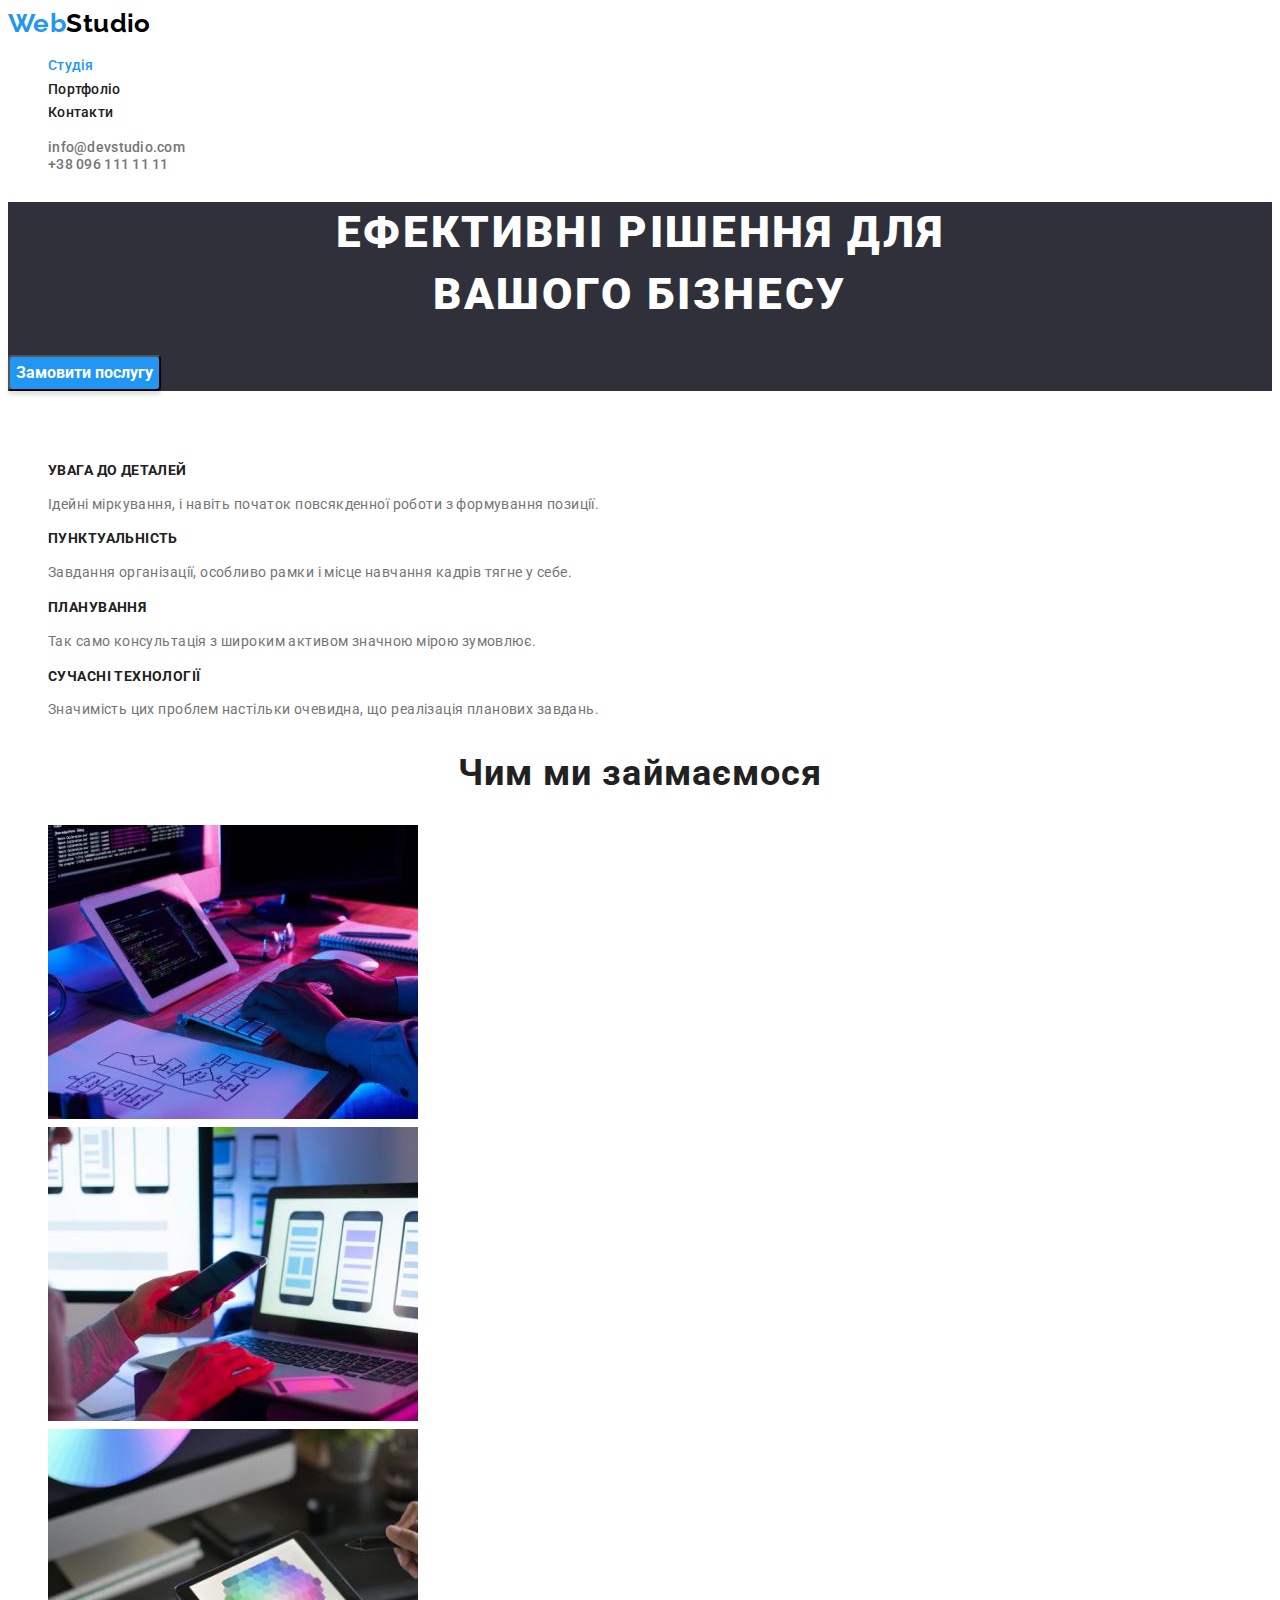
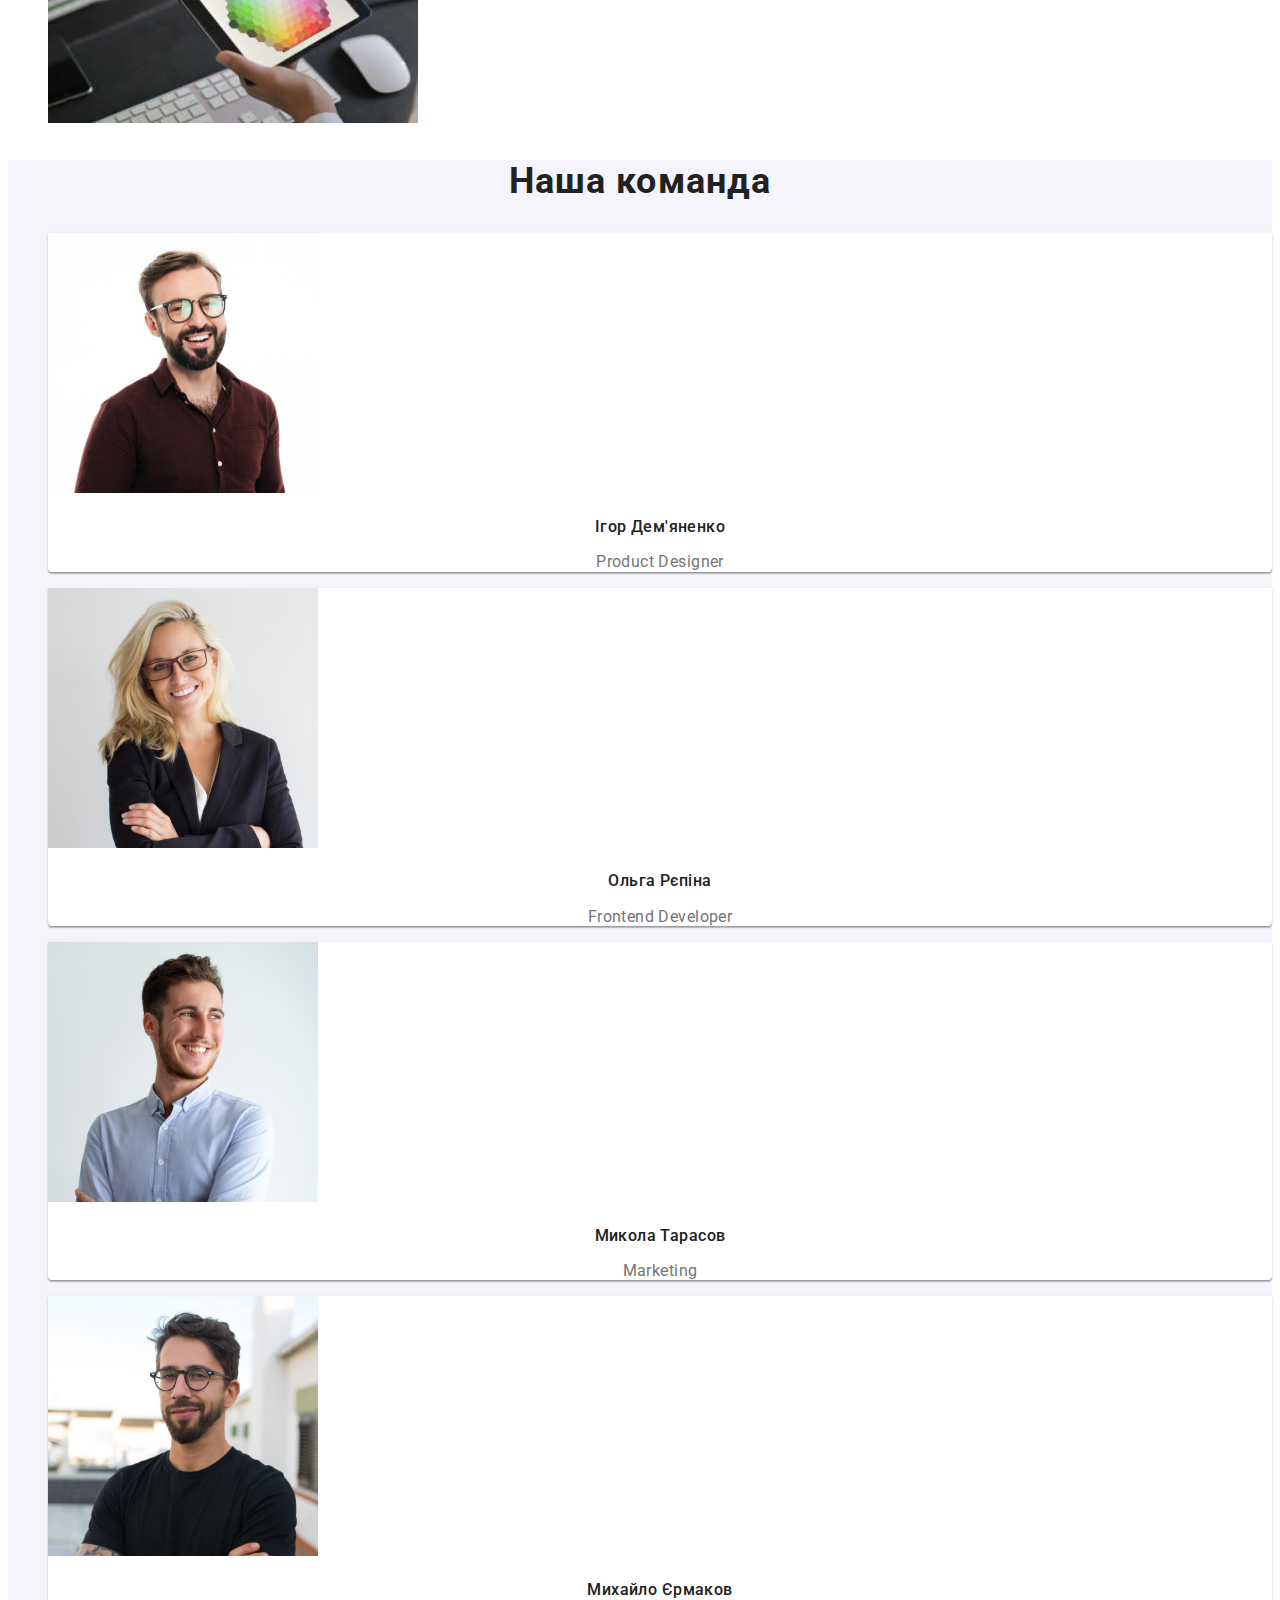
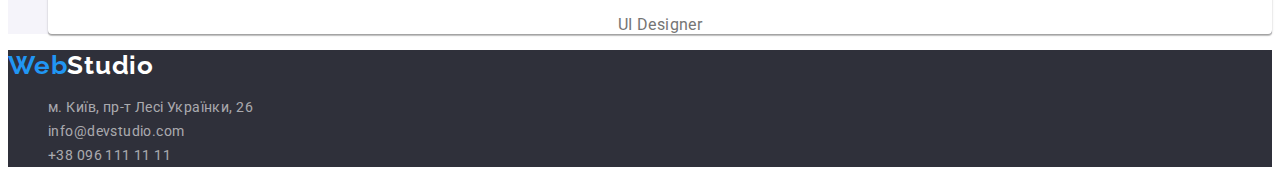
==== commit 472b2b64: "Враховані з-ті коментарі ментора" ====
--- a/index.html
+++ b/index.html
@@ -24,8 +24,8 @@
         <a class="nav-webstudio-header underline" href="./index.html"><span class="web">Web</span><span
                 class="studio-nav">Studio</span></a>
 
-        <ul class="nav-link list">
-            <li><a class="underline" href="./index.html">Студія</a></li>
+        <ul class="site-nav list">
+            <li><a class="underline current" href="./index.html">Студія</a></li>
             <li><a class="underline" href="./portfolio.html">Портфоліо</a></li>
             <li><a class="underline" href="/contact">Контакти</a></li>
         </ul>
@@ -50,7 +50,7 @@
      
                 <!-- Features -->
                 <section class="features">
-                    <h2 hidden>Особливості</h2>
+                    <h2 class="is-hidden">Особливості</h2>
                     <ul class="list">
 
                         <!-- feature-1 -->
--- a/css/styles.css
+++ b/css/styles.css
@@ -37,15 +37,19 @@
       }
 
 /* Nav */
-.nav-link a{
+.site-nav a{
     font-weight: 500;
         font-size: 14px;
         line-height: 1.2;
         letter-spacing: 0.02em;
     color: var(--text-color);
 }
-.nav-link a:hover,
-.nav-link a:focus {
+.site-nav a:hover,
+.site-nav a:focus {
+    color: var(--link-color);
+}
+
+.site-nav .underline.current {
     color: var(--link-color);
 }
 
@@ -188,13 +192,16 @@
 
 
 /* pointers */
+.is-hidden {
+    visibility: hidden;
+    }
+
 .pointers button {
     background-color: var(--backgraund-team-color);
+    font-weight: 500;
     border-radius: 4px;
-    font-weight: 500;
     font-size: 16px;
     line-height: 1.6;
-    text-align: center;
     color: var(--text-color);
 border: none;
 cursor: pointer;
@@ -204,7 +211,6 @@
 .pointers button:focus {
     background-color: var(--link-color);
         box-shadow: 0px 3px 1px rgba(0, 0, 0, 0.1), 0px 1px 2px rgba(0, 0, 0, 0.08), 0px 2px 2px rgba(0, 0, 0, 0.12);
-        border-radius: 4px;
         color: var(--background-color);
 }
 
